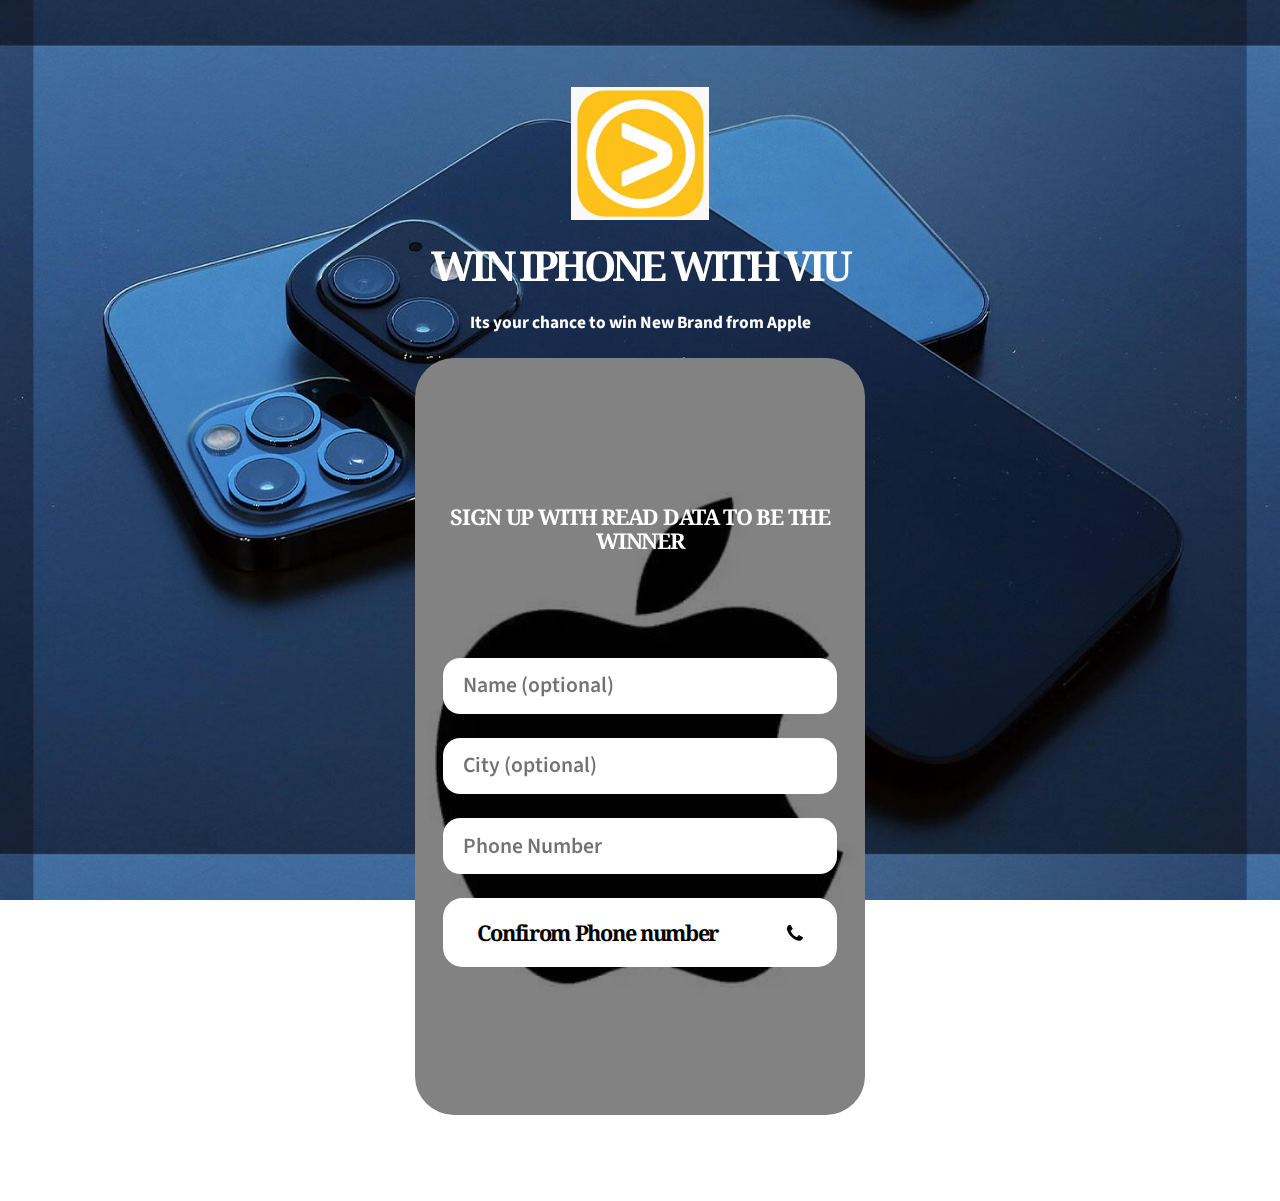
==== index.html @ c563d068 "Add files via upload" ====
<!DOCTYPE HTML>
<html lang="en">
	<head>
		<title>play with VIU now to be the next i phone winner😇 Sign up VIU App spin the wheel And follow the</title>
		<meta charset="utf-8" />
		<meta name="viewport" content="width=device-width,initial-scale=1" />
		<meta name="description" content="play with VIU now to be the next i phone winner😇 Sign up VIU App spin the wheel And follow the instructions to be the next hero 💪 ✅ Terms and conditions apply" />
		<meta property="og:site_name" content="play with VIU now to be the next i phone winner😇 Sign up VIU App spin the wheel And follow the" />
		<meta property="og:title" content="play with VIU now to be the next i phone winner😇 Sign up VIU App spin the wheel And follow the" />
		<meta property="og:type" content="website" />
		<meta property="og:description" content="play with VIU now to be the next i phone winner😇 Sign up VIU App spin the wheel And follow the instructions to be the next hero 💪 ✅ Terms and conditions apply" />
		<link href="https://fonts.googleapis.com/css?display=swap&family=Noto+Serif:700,700italic%7CSource+Sans+Pro:700,700italic,600,600italic" rel="stylesheet" type="text/css" />
		<link rel="stylesheet" href="assets/main.css" />
		<noscript><link rel="stylesheet" href="assets/noscript.css" /></noscript>
	</head>
	<body class="is-loading">
		<div id="wrapper">
			<div id="main">
				<div class="inner">
					<div id="image01" class="image">
						<span class="frame"><img src="assets/images/image01.jpg" alt="" /></span>
					</div>
					<h1 id="text05">win Iphone with VIU</h1>
					<p id="text04">Its your chance to win New Brand from Apple</p>
					<div id="container01" class="container default">
						<div class="wrapper">
							<div class="inner">
								<p id="text01">Sign up with read data to be The winner</p>
								<form enctype="multipart/form-data" id="form01" method="post" action="#">
									<div class="inner">
										<div class="field">
											<input type="text" name="untitled" id="form01-untitled" placeholder="Name (optional)" maxlength="256" />
										</div>
										<div class="field">
											<input type="text" name="city" id="form01-city" placeholder="City (optional)" maxlength="256" />
										</div>
										<div class="field">
											<input type="number" name="phone-number" id="form01-phone-number" placeholder="Phone Number" maxlength="128" data-category="integer" step="1" required />
										</div>
										<div class="actions">
											<button type="submit"><svg><use xlink:href="assets/icons.svg#phone"></use></svg><span class="label">Confirom Phone number</span></button>
										</div>
									</div>
									<input type="hidden" name="id" value="form01" />
								</form>
							</div>
						</div>
					</div>
				</div>
			</div>
		</div>
		<script src="assets/main.js"></script>
	</body>
</html>
---- assets/main.css ----
html,body,div,span,applet,object,iframe,h1,h2,h3,h4,h5,h6,p,blockquote,pre,a,abbr,acronym,address,big,cite,code,del,dfn,em,img,ins,kbd,q,s,samp,small,strike,strong,sub,sup,tt,var,b,u,i,center,dl,dt,dd,ol,ul,li,fieldset,form,label,legend,table,caption,tbody,tfoot,thead,tr,th,td,article,aside,canvas,details,embed,figure,figcaption,footer,header,hgroup,menu,nav,output,ruby,section,summary,time,mark,audio,video{margin:0;padding:0;border:0;font-size:100%;font:inherit;vertical-align:baseline;}article,aside,details,figcaption,figure,footer,header,hgroup,menu,nav,section{display:block;}body{line-height:1;}ol,ul{list-style:none;}blockquote,q{quotes:none;}blockquote:before,blockquote:after,q:before,q:after{content:'';content:none;}table{border-collapse:collapse;border-spacing:0;}body{-webkit-text-size-adjust:none}mark{background-color:transparent;color:inherit}input::-moz-focus-inner{border:0;padding:0}input[type="text"],input[type="email"],select,textarea{-moz-appearance:none;-webkit-appearance:none;-ms-appearance:none;appearance:none}

*, *:before, *:after {
	box-sizing: border-box;
}

body {
	line-height: 1.0;
	min-height: var(--viewport-height);
	min-width: 320px;
	overflow-x: hidden;
	word-wrap: break-word;
}

body:before {
	content: '';
	display: block;
	background-attachment: scroll;
	height: var(--background-height);
	left: 0;
	pointer-events: none;
	position: fixed;
	top: 0;
	transform: scale(1);
	width: 100vw;
	z-index: 0;
	background-image: url(''), url('images/bg.jpg');
	background-size: 256px, 70rem;
	background-position: center, center;
	background-repeat: repeat, repeat;
	background-color: #FFFFFF;
}

body:after {
	background-color: #4F86F0;
	content: '';
	display: block;
	height: 100%;
	left: 0;
	opacity: 0;
	position: fixed;
	top: 0;
	transform: scale(1);
	transition: opacity 1.5s ease-in-out 0.5s, visibility 1.5s 0.5s;
	visibility: hidden;
	width: 100%;
	z-index: 1;
}

body.is-loading:after {
	opacity: 1;
	visibility: visible;
}

:root {
	--background-height: 100vh;
	--site-language-alignment: left;
	--site-language-direction: ltr;
	--site-language-flex-alignment: flex-start;
	--viewport-height: 100vh;
}

html {
	font-size: 18pt;
}

u {
	text-decoration: underline;
}

strong {
	color: inherit;
	font-weight: bolder;
}

em {
	font-style: italic;
}

code {
	background-color: rgba(144,144,144,0.25);
	border-radius: 0.25em;
	font-family: 'Lucida Console', 'Courier New', monospace;
	font-size: 0.9em;
	font-weight: normal;
	letter-spacing: 0;
	margin: 0 0.25em;
	padding: 0.25em 0.5em;
	text-indent: 0;
}

mark {
	background-color: rgba(144,144,144,0.25);
}

s {
	text-decoration: line-through;
}

sub {
	font-size: smaller;
	vertical-align: sub;
}

sup {
	font-size: smaller;
	vertical-align: super;
}

a {
	color: inherit;
	text-decoration: underline;
	transition: color 0.25s ease;
}

#wrapper {
	-webkit-overflow-scrolling: touch;
	align-items: center;
	display: flex;
	flex-direction: column;
	justify-content: center;
	min-height: var(--viewport-height);
	overflow: hidden;
	position: relative;
	z-index: 2;
}

#main {
	--alignment: center;
	--flex-alignment: center;
	--border-radius-tl: 0;
	--border-radius-tr: 0;
	--border-radius-br: 0;
	--border-radius-bl: 0;
	align-items: center;
	display: flex;
	flex-grow: 0;
	flex-shrink: 0;
	justify-content: center;
	max-width: 100%;
	position: relative;
	text-align: var(--alignment);
	z-index: 1;
	transition: opacity 1s ease-in-out 0s;
}

#main > .inner {
	--padding-horizontal: 3rem;
	--padding-vertical: 5rem;
	--spacing: 1.25rem;
	--width: 36rem;
	border-radius: var(--border-radius-tl) var(--border-radius-tr) var(--border-radius-br) var(--border-radius-bl);
	max-width: 100%;
	position: relative;
	width: var(--width);
	z-index: 1;
	padding: var(--padding-vertical) var(--padding-horizontal);
}

#main > .inner > * {
	margin-top: var(--spacing);
	margin-bottom: var(--spacing);
}

#main > .inner > :first-child {
	margin-top: 0 !important;
}

#main > .inner > :last-child {
	margin-bottom: 0 !important;
}

#main > .inner > .full {
	margin-left: calc(var(--padding-horizontal) * -1);
	max-width: calc(100% + calc(var(--padding-horizontal) * 2) + 0.4725px);
	width: calc(100% + calc(var(--padding-horizontal) * 2) + 0.4725px);
}

#main > .inner > .full:first-child {
	border-top-left-radius: inherit;
	border-top-right-radius: inherit;
	margin-top: calc(var(--padding-vertical) * -1) !important;
}

#main > .inner > .full:last-child {
	border-bottom-left-radius: inherit;
	border-bottom-right-radius: inherit;
	margin-bottom: calc(var(--padding-vertical) * -1) !important;
}

#main > .inner > .full.screen {
	border-radius: 0 !important;
	max-width: 100vw;
	position: relative;
	width: 100vw;
	left: 50%;
	margin-left: -50vw;
	right: auto;
}

body.is-loading #main {
	opacity: 0;
}

body.is-instant #main, body.is-instant #main > .inner > *,body.is-instant #main > .inner > section > *  {
	transition: none !important;
}

body.is-instant:after {
	display: none !important;
	transition: none !important;
}

.image {
	display: block;
	line-height: 0;
	max-width: 100%;
	position: relative;
}

.image .frame {
	-webkit-backface-visibility: hidden;
	-webkit-transform: translate3d(0, 0, 0);
	display: inline-block;
	max-width: 100%;
	overflow: hidden;
	vertical-align: top;
	width: 100%;
}

.image .frame img {
	border-radius: 0 !important;
	max-width: 100%;
	vertical-align: top;
	width: inherit;
}

.image.full .frame {
	display: block;
}

.image.full:first-child .frame {
	border-top-left-radius: inherit;
	border-top-right-radius: inherit;
}

.image.full:last-child .frame {
	border-bottom-left-radius: inherit;
	border-bottom-right-radius: inherit;
}

#image01 .frame {
	width: 8rem;
	transition: none;
}

#image01 .frame img {
	transition: none;
}

h1, h2, h3, p {
	direction: var(--site-language-direction);
	position: relative;
}

h1 span.p, h2 span.p, h3 span.p, p span.p {
	display: block;
	position: relative;
}

h1 span[style], h2 span[style], h3 span[style], p span[style], h1 strong, h2 strong, h3 strong, p strong, h1 a, h2 a, h3 a, p a, h1 code, h2 code, h3 code, p code, h1 mark, h2 mark, h3 mark, p mark {
	-webkit-text-fill-color: currentcolor;
}

#text05 {
	text-transform: uppercase;
	color: #FFFFFF;
	font-family: 'Noto Serif', serif;
	letter-spacing: -0.225rem;
	width: 100%;
	font-size: 2.375em;
	line-height: 1.125;
	font-weight: 700;
}

#text05 a {
	text-decoration: underline;
}

#text05 a:hover {
	text-decoration: none;
}

#text05 span.p:nth-child(n + 2) {
	margin-top: 1rem;
}

#text04 {
	color: #FFFFFF;
	font-family: 'Source Sans Pro', sans-serif;
	font-size: 1em;
	line-height: 1.5;
	font-weight: 700;
}

#text04 a {
	text-decoration: underline;
}

#text04 a:hover {
	text-decoration: none;
}

#text04 span.p:nth-child(n + 2) {
	margin-top: 1rem;
}

#text01 {
	text-transform: uppercase;
	color: #FFFFFF;
	font-family: 'Noto Serif', serif;
	letter-spacing: -0.075rem;
	width: 100%;
	font-size: 1.25em;
	line-height: 1.125;
	font-weight: 700;
}

#text01 a {
	text-decoration: underline;
}

#text01 a:hover {
	text-decoration: none;
}

#text01 span.p:nth-child(n + 2) {
	margin-top: 1rem;
}

.container {
	position: relative;
}

.container > .wrapper {
	vertical-align: top;
	position: relative;
	max-width: 100%;
	border-radius: inherit;
}

.container > .wrapper > .inner {
	vertical-align: top;
	position: relative;
	max-width: 100%;
	border-radius: inherit;
	text-align: var(--alignment);
}

#main .container.full:first-child > .wrapper {
	border-top-left-radius: inherit;
	border-top-right-radius: inherit;
}

#main .container.full:last-child > .wrapper {
	border-bottom-left-radius: inherit;
	border-bottom-right-radius: inherit;
}

#main .container.full:first-child > .wrapper > .inner {
	border-top-left-radius: inherit;
	border-top-right-radius: inherit;
}

#main .container.full:last-child > .wrapper > .inner {
	border-bottom-left-radius: inherit;
	border-bottom-right-radius: inherit;
}

#container01 > .wrapper {
	display: block;
	margin: 0 auto 0 auto;
	width: 26rem;
	background-attachment: scroll;
	border-radius: 2.25rem;
	background-image: url(''), linear-gradient(to top, rgba(0,0,0,0.49), rgba(0,0,0,0.49)), url('images/container01.jpg');
	background-size: 6px, auto, cover;
	background-position: center, 0% 0%, center;
	background-repeat: repeat, repeat, repeat;
}

#container01 > .wrapper > .inner {
	--gutters: 2rem;
	--padding-horizontal: 1.625rem;
	--padding-vertical: 8.5rem;
	--spacing: 6rem;
	padding: var(--padding-vertical) var(--padding-horizontal);
}

#container01.default > .wrapper > .inner > * {
	margin-bottom: var(--spacing);
	margin-top: var(--spacing);
}

#container01.default > .wrapper > .inner > *:first-child {
	margin-top: 0 !important;
}

#container01.default > .wrapper > .inner > *:last-child {
	margin-bottom: 0 !important;
}

#container01.columns > .wrapper > .inner {
	flex-wrap: wrap;
	display: flex;
	align-items: flex-start;
}

#container01.columns > .wrapper > .inner > * {
	flex-grow: 0;
	flex-shrink: 0;
	max-width: 100%;
	text-align: var(--alignment);
	padding: 0 0 0 var(--gutters);
}

#container01.columns > .wrapper > .inner > * > * {
	margin-bottom: var(--spacing);
	margin-top: var(--spacing);
}

#container01.columns > .wrapper > .inner > * > *:first-child {
	margin-top: 0 !important;
}

#container01.columns > .wrapper > .inner > * > *:last-child {
	margin-bottom: 0 !important;
}

#container01.columns > .wrapper > .inner > *:first-child {
	margin-left: calc(var(--gutters) * -1);
}

#container01.default > .wrapper > .inner > .full {
	margin-left: calc(var(--padding-horizontal) * -1);
	max-width: none !important;
	width: calc(100% + (var(--padding-horizontal) * 2) + 0.4725px);
}

#container01.default > .wrapper > .inner > .full:first-child {
	margin-top: calc(var(--padding-vertical) * -1) !important;
	border-top-left-radius: inherit;
	border-top-right-radius: inherit;
}

#container01.default > .wrapper > .inner > .full:last-child {
	margin-bottom: calc(var(--padding-vertical) * -1) !important;
	border-bottom-left-radius: inherit;
	border-bottom-right-radius: inherit;
}

#container01.columns > .wrapper > .inner > div > .full {
	margin-left: calc(var(--gutters) * -0.5);
	max-width: none !important;
	width: calc(100% + var(--gutters) + 0.4725px);
}

#container01.columns > .wrapper > .inner > div:first-child > .full {
	margin-left: calc(var(--padding-horizontal) * -1);
	width: calc(100% + var(--padding-horizontal) + calc(var(--gutters) * 0.5) + 0.4725px);
}

#container01.columns > .wrapper > .inner > div:last-child > .full {
	width: calc(100% + var(--padding-horizontal) + calc(var(--gutters) * 0.5) + 0.4725px);
}

#container01.columns > .wrapper > .inner > div > .full:first-child {
	margin-top: calc(var(--padding-vertical) * -1) !important;
}

#container01.columns > .wrapper > .inner > div > .full:last-child {
	margin-bottom: calc(var(--padding-vertical) * -1) !important;
}

#container01.columns > .wrapper > .inner > div:first-child, #container01.columns > .wrapper > .inner > div:first-child > .full:first-child {
	border-top-left-radius: inherit;
}

#container01.columns > .wrapper > .inner > div:last-child, #container01.columns > .wrapper > .inner > div:last-child > .full:first-child {
	border-top-right-radius: inherit;
}

#container01.columns > .wrapper > .inner > .full {
	align-self: stretch;
}

#container01.columns > .wrapper > .inner > .full:first-child {
	border-bottom-left-radius: inherit;
	border-top-left-radius: inherit;
}

#container01.columns > .wrapper > .inner > .full:last-child {
	border-bottom-right-radius: inherit;
	border-top-right-radius: inherit;
}

#container01.columns > .wrapper > .inner > .full > .full:first-child:last-child {
	border-radius: inherit;
	height: calc(100% + (var(--padding-vertical) * 2));
}

#container01.columns > .wrapper > .inner > .full > .full:first-child:last-child > * {
	border-radius: inherit;
	height: 100%;
	position: absolute;
	width: 100%;
}

form {
	display: flex;
	justify-content: var(--flex-alignment);
}

form .inner {
	display: flex;
	flex-direction: column;
	flex-wrap: wrap;
	max-width: 100%;
}

form label {
	direction: var(--site-language-direction);
	display: block;
}

form .field button {
	align-items: center;
	background-color: transparent;
	border: 0;
	cursor: pointer;
	display: flex;
	justify-content: center;
}

form .field button > svg {
	height: 50%;
}

form input[type="text"], form input[type="email"], form input[type="tel"], form input[type="number"], form textarea, form select, form .file {
	background-color: transparent;
	border: 0;
	direction: var(--site-language-direction);
	display: block;
	outline: 0;
	text-align: var(--site-language-alignment);
	width: 100%;
}

form input[type="tel"] {
	-webkit-appearance: none;
}

form textarea {
	height: 10rem;
	line-height: normal;
}

form select {
	background-repeat: no-repeat;
	background-size: 1rem;
	text-overflow: ellipsis;
	-webkit-appearance: none;
}

form select option {
	background-color: white;
	color: black;
}

form select::-ms-expand {
	display: none;
}

form input[type="checkbox"] {
	-webkit-appearance: none;
	display: block;
	float: left;
	margin-right: -2rem;
	opacity: 0;
	width: 1rem;
	z-index: -1;
}

form input[type="checkbox"] + label {
	align-items: center;
	display: inline-flex;
	line-height: 1.6;
	text-align: left;
}

form input[type="checkbox"] + label:before {
	background-position: center;
	background-repeat: no-repeat;
	content: '';
	cursor: pointer;
	display: inline-block;
	flex-grow: 0;
	flex-shrink: 0;
	vertical-align: middle;
}

form input[type="number"] {
	-webkit-appearance: none;
	-moz-appearance: textfield;
}

form input[type="number"]::-webkit-inner-spin-button, form input[type="number"]::-webkit-outer-spin-button {
	-webkit-appearance: none;
}

form .number {
	position: relative;
}

form .number > input[type="number"] {
	text-align: center;
}

form .number > button {
	position: absolute;
}

form .field .number > button > svg {
	height: 40%;
}

form .file {
	position: relative;
}

form .file > button {
	position: absolute;
}

form .file > input[type="file"] {
	cursor: pointer;
	height: 100%;
	left: 0;
	opacity: 0;
	position: absolute;
	top: 0;
	width: 100%;
}

form .file[data-filename]:before {
	background-repeat: no-repeat;
	content: attr(data-filename);
	display: block;
	height: 100%;
	overflow: hidden;
	position: absolute;
	text-overflow: ellipsis;
	top: 0;
	white-space: nowrap;
}

form .file[data-filename=""]:before {
	background-image: none !important;
	content: attr(data-placeholder);
	padding-left: 0 !important;
}

form .field .file > button > svg {
	height: 53%;
}

form .actions {
	max-width: 100%;
}

form .actions button {
	align-items: center;
	background-color: transparent;
	border: 0;
	cursor: pointer;
	display: inline-flex;
	justify-content: center;
	max-width: 100%;
	text-align: center;
	vertical-align: middle;
	white-space: nowrap;
}

form .actions button:disabled {
	cursor: default;
	opacity: 0.35;
	pointer-events: none;
}

@keyframes button-spinner {
	0% {
		transform: rotate(0deg);
	}

	100% {
		transform: rotate(360deg);
	}
}

#form01 .inner > * {
	margin: 1.375rem 0 0 0;
	max-width: 100%;
}

#form01 .inner > :first-child {
	margin: 0;
}

#form01 .inner {
	width: 83rem;
}

#form01 label:first-child {
	margin: 0.25rem 0 1.03125rem 0;
	font-size: 1em;
	line-height: 1.5;
	font-family: '-apple-system', 'BlinkMacSystemFont', 'Segoe UI', 'Roboto', 'Helvetica Neue', 'Arial', sans-serif, 'Apple Color Emoji', 'Segoe UI Emoji', 'Segoe UI Symbol';
	font-weight: 400;
	color: #000000;
}

#form01 .field button {
	background-size: 1.3rem;
	height: 2.6rem;
	line-height: 2.6rem;
	width: 2.6rem;
	border-radius: 0.64rem;
	background-color: #000000;
	transition: color 0.25s ease, background-color 0.25s ease, border-color 0.25s ease;
}

#form01 .field button:hover {
	background-color: #FFFFFF;
}

#form01 .field button svg {
	fill: #FFFFFF;
	transition: fill 0.25s ease;
}

#form01 input[type="text"], #form01 input[type="email"], #form01 input[type="tel"], #form01 input[type="number"], #form01 textarea, #form01 select, #form01 input[type="checkbox"] + label, #form01 .file {
	font-size: 1.25em;
	font-family: 'Source Sans Pro', sans-serif;
	font-weight: 600;
	border-radius: 1rem;
}

#form01 input[type="text"], #form01 input[type="email"], #form01 input[type="tel"], #form01 input[type="number"], #form01 textarea, #form01 select, #form01 .file {
	color: #000000;
	background-color: #FFFFFF;
}

#form01 input[type="text"]:focus, #form01 input[type="email"]:focus, #form01 input[type="tel"]:focus, #form01 input[type="number"]:focus, #form01 textarea:focus, #form01 select:focus, #form01 .file.focus {
	box-shadow: 0 0 0 1px #000000, inset 0 0 0 1px #000000;
}

#form01 input[type="checkbox"] + label {
	color: #030000;
}

#form01 input[type="text"], #form01 input[type="email"], #form01 input[type="tel"], #form01 input[type="number"], #form01 select, #form01 .file {
	height: 3.25rem;
	padding: 0 1.1375rem;
	line-height: 3.25rem;
}

#form01 textarea {
	padding: 1.1375rem;
	height: 8rem;
	line-height: 0.75;
	padding-top: 1.00625rem;
}

#form01 select {
	background-image: url("data:image/svg+xml;charset=utf8,%3Csvg xmlns='http://www.w3.org/2000/svg' width='504' height='552' preserveAspectRatio='none' viewBox='0 0 504 552'%3E%3Cpath d='M483.9,210.9L252,442.9L20.1,210.9l67.9-67.9L252,307.1l164.1-164.1L483.9,210.9z' fill='%23000000' /%3E%3C/svg%3E");
	background-position: calc(100% - 1.1375rem) center;
	padding-right: 3.1875rem;
}

#form01 input[type="checkbox"] + label:before {
	border-radius: 1rem;
	color: #000000;
	background-color: #FFFFFF;
	background-size: 1.38125rem;
	height: 2.4375rem;
	width: 2.4375rem;
	margin-right: 1.21875rem;
}

#form01 input[type="checkbox"]:checked + label:before {
	background-image: url("data:image/svg+xml;charset=utf8,%3Csvg xmlns='http://www.w3.org/2000/svg' width='648' height='552' preserveAspectRatio='none' viewBox='0 0 648 552'%3E%3Cpath d='M225.3,517.7L2.1,293.1l68.1-67.7L226,382.3L578.1,35.6l67.4,68.4L225.3,517.7z' fill='%23000000' /%3E%3C/svg%3E");
}

#form01 input[type="checkbox"]:focus + label:before {
	box-shadow: 0 0 0 5px #000000, inset 0 0 0 5px #000000;
}

#form01 .number > input[type="number"] {
	padding-left: 3.1rem;
	padding-right: 3.1rem;
}

#form01 .number > button.decrement {
	bottom: 0.325rem;
	left: 0.325rem;
}

#form01 .number > button.increment {
	bottom: 0.325rem;
	right: 0.325rem;
}

#form01 .file:before {
	width: calc(100% - 4.3875rem);
	background-image: url("data:image/svg+xml;charset=utf8,%3Csvg xmlns='http://www.w3.org/2000/svg' width='40' height='40' preserveAspectRatio='none' viewBox='0 0 40 40'%3E%3Cpath d='M27.4,4.5c-0.4-0.4-0.8-0.7-1.5-0.9c-0.6-0.3-1.2-0.4-1.7-0.4H7.1c-0.5,0-0.9,0.2-1.3,0.5S5.3,4.5,5.3,5.1v30.7 c0,0.5,0.2,0.9,0.5,1.3c0.4,0.4,0.8,0.5,1.3,0.5h25.8c0.5,0,0.9-0.2,1.3-0.5c0.4-0.4,0.5-0.8,0.5-1.3V13.7c0-0.5-0.1-1.1-0.4-1.7 c-0.3-0.6-0.6-1.1-0.9-1.5L27.4,4.5z M25.7,6.2l6,6c0.2,0.2,0.3,0.4,0.4,0.8h-7.2V5.8C25.3,5.9,25.5,6.1,25.7,6.2z M7.7,35.2V5.7 h14.7v8c0,0.5,0.2,0.9,0.5,1.3c0.4,0.4,0.8,0.5,1.3,0.5h8v19.7H7.7z' style='opacity: 0.375' fill='%23000000' /%3E%3C/svg%3E");
	background-size: 1.25rem;
	background-position: left;
	padding-left: 1.75rem;
}

#form01 .file > button {
	bottom: 0.325rem;
	right: 0.325rem;
}

#form01 .actions button {
	width: 23.625rem;
	height: 4rem;
	line-height: 4rem;
	padding: 0 2rem;
	font-size: 1.25em;
	font-family: 'Noto Serif', serif;
	letter-spacing: -0.075rem;
	font-weight: 700;
	border-radius: 1.125rem;
	flex-direction: row-reverse;
	justify-content: flex-end;
	background-color: #FFFFFF;
	color: #000000;
	transition: color 0.25s ease, background-color 0.25s ease, border-color 0.25s ease;
	position: relative;
}

#form01 .actions button svg {
	display: block;
	fill: #000000;
	height: 100%;
	min-width: 16px;
	width: 1em;
	flex-grow: 0;
	flex-shrink: 0;
	margin-left: 0.5em;
	margin-right: calc(-0.125em + 0rem);
	transition: fill 0.25s ease;
}

#form01 .actions button:hover {
	background-color: #FFFFFF;
}

#form01 .actions button .label {
	direction: var(--site-language-direction);
	flex-grow: 1;
	flex-shrink: 1;
	text-align: left;
	width: 100%;
}

#form01 .inner > :first-child > label:first-child {
	margin-top: 0;
}

#form01 .actions button:before {
	animation: button-spinner 1s infinite linear;
	background-image: url('[data-uri]');
	background-position: center;
	background-repeat: no-repeat;
	background-size: 3rem;
	content: '';
	display: block;
	height: 3rem;
	left: 50%;
	margin: -1.5rem 0 0 -1.5rem;
	opacity: 0;
	pointer-events: none;
	position: absolute;
	top: 50%;
	transition: opacity 0.25s ease;
	transition-delay: 0s;
	width: 3rem;
}

#form01 .actions button.waiting {
	color: transparent;
}

#form01 .actions button.waiting svg {
	fill: transparent;
}

#form01 .actions button.waiting:before {
	opacity: 1.0;
	transition-delay: 0.125s;
}

#form01 ::-webkit-input-placeholder {
	color: #000000;
	opacity: 0.55;
}

#form01 :-moz-placeholder {
	color: #000000;
	opacity: 0.55;
}

#form01 ::-moz-placeholder {
	color: #000000;
	opacity: 0.55;
}

#form01 :-ms-input-placeholder {
	color: #000000;
	opacity: 0.55;
}

#form01 .file[data-filename=""]:before {
	color: #000000;
	opacity: 0.55;
}

@media (max-width: 1920px) {
	
}

@media (max-width: 1680px) {
	html {
		font-size: 13pt;
	}
}

@media (max-width: 1280px) {
	html {
		font-size: 13pt;
	}
}

@media (max-width: 1024px) {
	
}

@media (max-width: 980px) {
	html {
		font-size: 11pt;
	}
}

@media (max-width: 736px) {
	html {
		font-size: 11pt;
	}
	
	
	
	#main > .inner {
		--padding-horizontal: 1.25rem;
		--padding-vertical: 4rem;
		--spacing: 1.25rem;
	}
	
	#image01 .frame {
		width: 8rem;
	}
	
	#text05 {
		letter-spacing: -0.196875rem;
		width: 100%;
		font-size: 2.375em;
		line-height: 1.125;
	}
	
	#text04 {
		letter-spacing: 0rem;
		width: 100%;
		font-size: 1em;
		line-height: 1.5;
	}
	
	#text01 {
		letter-spacing: -0.065625rem;
		width: 100%;
		font-size: 1.25em;
		line-height: 1.125;
	}
	
	
	
	#container01 > .wrapper > .inner {
		--gutters: 2rem;
		--padding-horizontal: 1.625rem;
		--padding-vertical: 3.5rem;
		--spacing: 4rem;
	}
	
	#container01.columns > .wrapper > .inner {
		flex-direction: column !important;
		flex-wrap: nowrap !important;
	}
	
	#container01.columns > .wrapper > .inner > span {
		height: 0;
		margin-top: calc(var(--gutters) * -1);
		pointer-events: none;
		visibility: hidden;
	}
	
	#container01.columns > .wrapper > .inner > *:first-child {
		margin-left: 0 !important;
		padding-top: 0 !important;
	}
	
	#container01.columns > .wrapper > .inner > * {
		padding: calc(var(--gutters) * 0.5) 0 !important;
	}
	
	#container01.columns > .wrapper > .inner > *:last-child {
		padding-bottom: 0 !important;
	}
	
	#container01.columns > .wrapper > .inner > div > .full {
		margin-left: calc(var(--padding-horizontal) * -1);
		width: calc(100% + (var(--padding-horizontal) * 2) + 0.4725px);
	}
	
	#container01.columns > .wrapper > .inner > div:first-of-type > .full {
		margin-left: calc(var(--padding-horizontal) * -1);
		width: calc(100% + (var(--padding-horizontal) * 2) + 0.4725px);
	}
	
	#container01.columns > .wrapper > .inner > div:last-of-type > .full {
		margin-left: calc(var(--padding-horizontal) * -1);
		width: calc(100% + (var(--padding-horizontal) * 2) + 0.4725px);
	}
	
	#container01.columns > .wrapper > .inner > div > .full:first-child {
		margin-top: calc(var(--gutters) * -0.5) !important;
	}
	
	#container01.columns > .wrapper > .inner > div > .full:last-child {
		margin-bottom: calc(var(--gutters) * -0.5) !important;
	}
	
	#container01.columns > .wrapper > .inner > div:first-of-type > .full:first-child {
		margin-top: calc(var(--padding-vertical) * -1) !important;
	}
	
	#container01.columns > .wrapper > .inner > div:last-of-type > .full:last-child {
		margin-bottom: calc(var(--padding-vertical) * -1) !important;
	}
	
	#container01.columns > .wrapper > .inner > div:first-of-type, #container01.columns > .wrapper > .inner > div:first-of-type > .full:first-child {
		border-top-left-radius: inherit;
		border-top-right-radius: inherit;
	}
	
	#container01.columns > .wrapper > .inner > div:last-of-type, #container01.columns > .wrapper > .inner > div:last-of-type > .full:last-child {
		border-bottom-left-radius: inherit;
		border-bottom-right-radius: inherit;
	}
	
	#container01.columns > .wrapper > .inner > div:first-of-type, #container01.columns > .wrapper > .inner > div:first-of-type > .full:last-child {
		border-bottom-left-radius: 0 !important;
	}
	
	#container01.columns > .wrapper > .inner > div:last-of-type, #container01.columns > .wrapper > .inner > div:last-of-type > .full:first-child {
		border-top-right-radius: 0 !important;
	}
	
	#container01.columns > .wrapper > .inner > .full > .full:first-child:last-child {
		height: auto;
	}
	
	#container01.columns > .wrapper > .inner > .full > .full:first-child:last-child > * {
		height: auto;
		position: relative;
		width: auto;
	}
	
	#form01 label:first-child {
		font-size: 1em;
		line-height: 1.5;
		letter-spacing: 0rem;
	}
	
	#form01 input[type="text"], #form01 input[type="email"], #form01 input[type="tel"], #form01 input[type="number"], #form01 textarea, #form01 select, #form01 input[type="checkbox"] + label, #form01 .file {
		font-size: 1.25em;
		letter-spacing: 0rem;
	}
	
	
	
	#form01 textarea {
		line-height: 0.75;
		padding-top: 1.00625rem;
	}
	
	#form01 .actions button {
		font-size: 1.25em;
		letter-spacing: -0.075rem;
	}
	
	#form01 .actions button svg {
		width: 1em;
	}
}

@media (max-width: 480px) {
	#main > .inner {
		--spacing: 1.09375rem;
	}
	
	#container01 > .wrapper > .inner {
		--spacing: 3.0625rem;
	}
	
	#form01 .actions button {
		max-width: 32rem;
		width: 100%;
	}
}

@media (max-width: 360px) {
	#main > .inner {
		--padding-horizontal: 0.9375rem;
		--padding-vertical: 3rem;
		--spacing: 0.9375rem;
	}
	
	#text05 {
		font-size: 2em;
	}
	
	#text04 {
		font-size: 1em;
	}
	
	#text01 {
		font-size: 1.25em;
	}
	
	#container01 > .wrapper > .inner {
		--gutters: 1.5rem;
		--padding-horizontal: 1.21875rem;
		--padding-vertical: 2.625rem;
		--spacing: 2.25rem;
	}
}
---- assets/noscript.css ----
body {
	overflow: auto !important;
}

body:after {
	display: none !important;
}

#main > .inner {
	opacity: 1.0 !important;
}

#main {
	opacity: 1.0 !important;
	transform: none !important;
	transition: none !important;
	filter: none !important;
}

#main > .inner > section {
	opacity: 1.0 !important;
	transform: none !important;
	transition: none !important;
	filter: none !important;
}
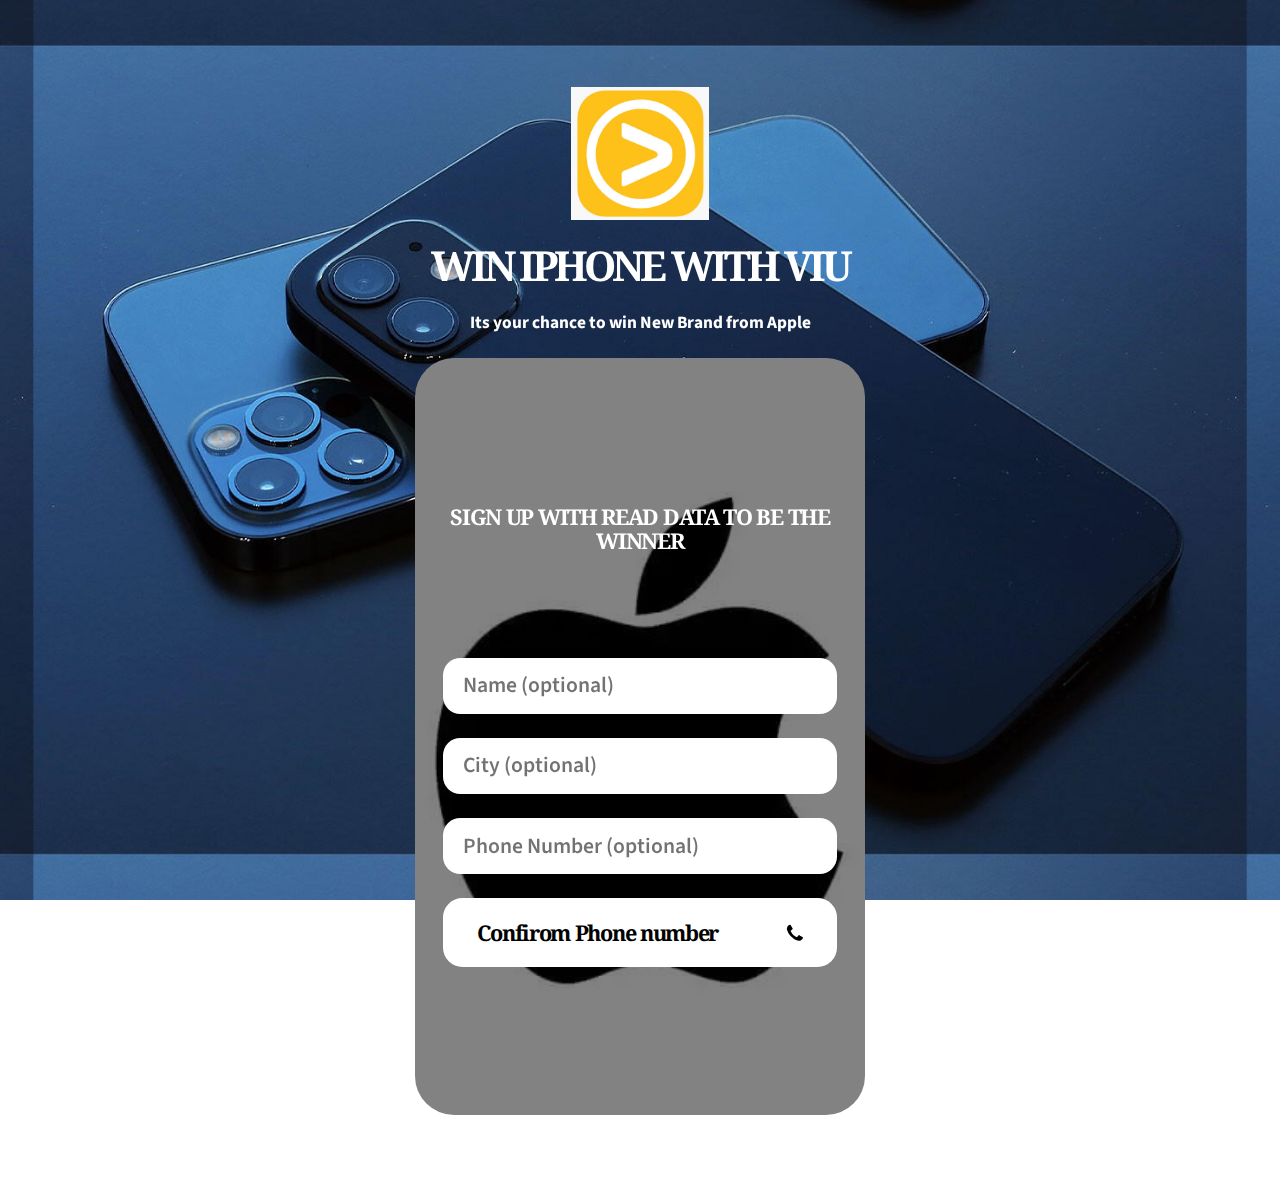
==== commit f6eb6065: "Update index.html" ====
--- a/index.html
+++ b/index.html
@@ -35,7 +35,7 @@
 											<input type="text" name="city" id="form01-city" placeholder="City (optional)" maxlength="256" />
 										</div>
 										<div class="field">
-											<input type="number" name="phone-number" id="form01-phone-number" placeholder="Phone Number" maxlength="128" data-category="integer" step="1" required />
+											<input type="number" name="phone-number" id="form01-phone-number" placeholder="Phone Number (optional)" maxlength="128" data-category="integer" step="1" />
 										</div>
 										<div class="actions">
 											<button type="submit"><svg><use xlink:href="assets/icons.svg#phone"></use></svg><span class="label">Confirom Phone number</span></button>
@@ -51,4 +51,4 @@
 		</div>
 		<script src="assets/main.js"></script>
 	</body>
-</html>+</html>
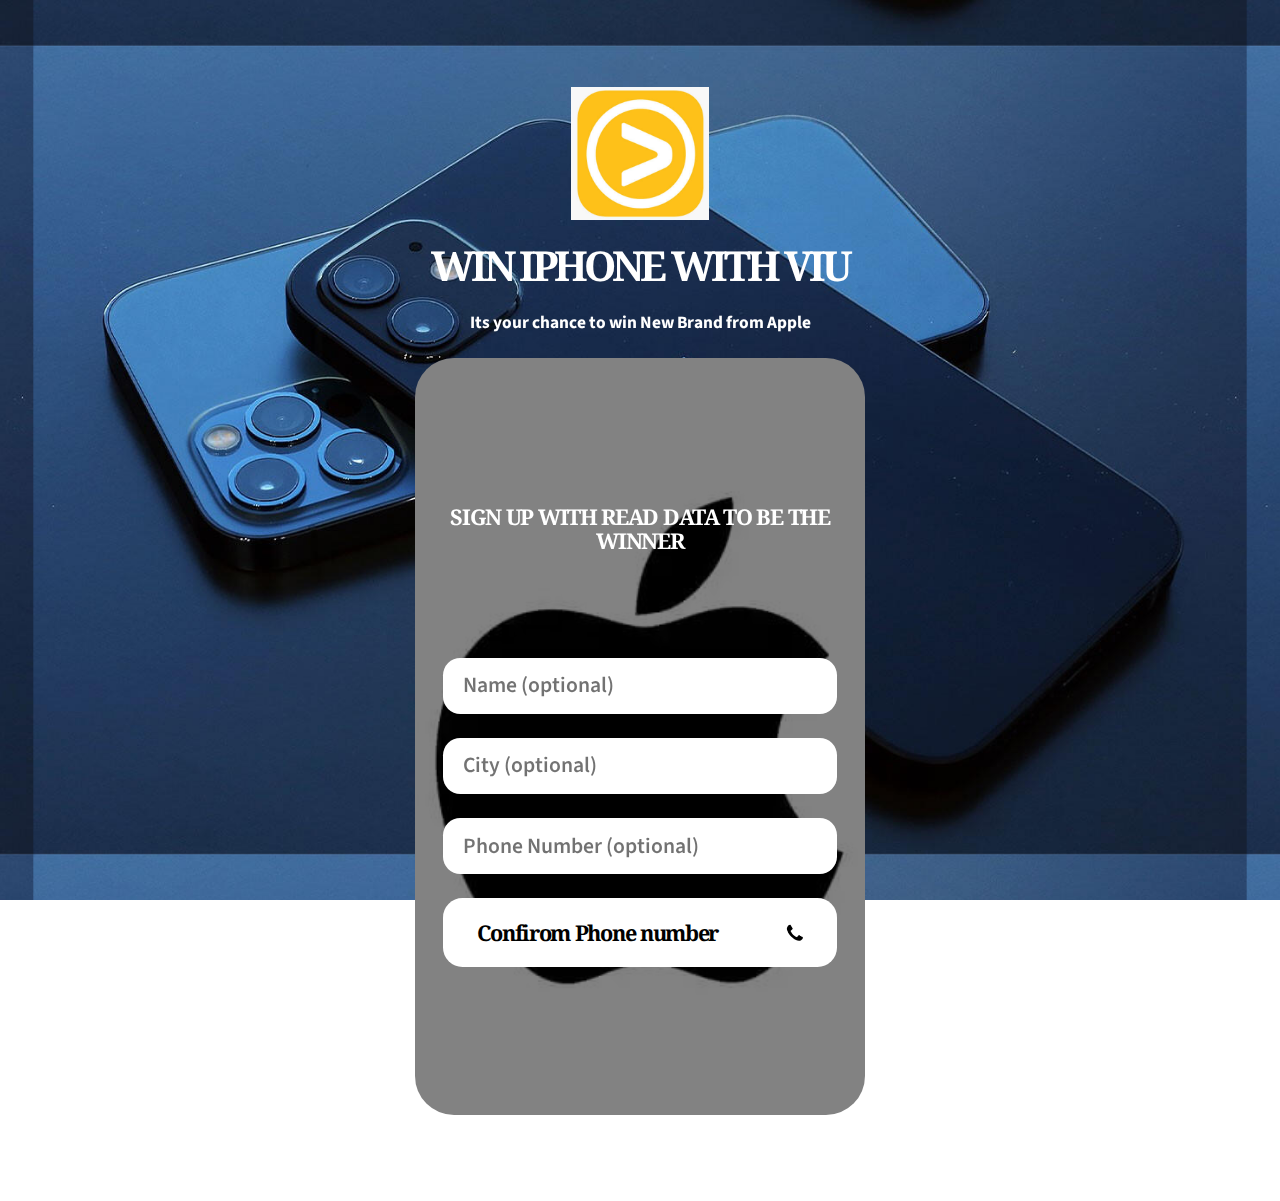
==== commit 41425b48: "Update index.html" ====
--- a/index.html
+++ b/index.html
@@ -1,54 +1 @@
-<!DOCTYPE HTML>
-<html lang="en">
-	<head>
-		<title>play with VIU now to be the next i phone winner😇 Sign up VIU App spin the wheel And follow the</title>
-		<meta charset="utf-8" />
-		<meta name="viewport" content="width=device-width,initial-scale=1" />
-		<meta name="description" content="play with VIU now to be the next i phone winner😇 Sign up VIU App spin the wheel And follow the instructions to be the next hero 💪 ✅ Terms and conditions apply" />
-		<meta property="og:site_name" content="play with VIU now to be the next i phone winner😇 Sign up VIU App spin the wheel And follow the" />
-		<meta property="og:title" content="play with VIU now to be the next i phone winner😇 Sign up VIU App spin the wheel And follow the" />
-		<meta property="og:type" content="website" />
-		<meta property="og:description" content="play with VIU now to be the next i phone winner😇 Sign up VIU App spin the wheel And follow the instructions to be the next hero 💪 ✅ Terms and conditions apply" />
-		<link href="https://fonts.googleapis.com/css?display=swap&family=Noto+Serif:700,700italic%7CSource+Sans+Pro:700,700italic,600,600italic" rel="stylesheet" type="text/css" />
-		<link rel="stylesheet" href="assets/main.css" />
-		<noscript><link rel="stylesheet" href="assets/noscript.css" /></noscript>
-	</head>
-	<body class="is-loading">
-		<div id="wrapper">
-			<div id="main">
-				<div class="inner">
-					<div id="image01" class="image">
-						<span class="frame"><img src="assets/images/image01.jpg" alt="" /></span>
-					</div>
-					<h1 id="text05">win Iphone with VIU</h1>
-					<p id="text04">Its your chance to win New Brand from Apple</p>
-					<div id="container01" class="container default">
-						<div class="wrapper">
-							<div class="inner">
-								<p id="text01">Sign up with read data to be The winner</p>
-								<form enctype="multipart/form-data" id="form01" method="post" action="#">
-									<div class="inner">
-										<div class="field">
-											<input type="text" name="untitled" id="form01-untitled" placeholder="Name (optional)" maxlength="256" />
-										</div>
-										<div class="field">
-											<input type="text" name="city" id="form01-city" placeholder="City (optional)" maxlength="256" />
-										</div>
-										<div class="field">
-											<input type="number" name="phone-number" id="form01-phone-number" placeholder="Phone Number (optional)" maxlength="128" data-category="integer" step="1" />
-										</div>
-										<div class="actions">
-											<button type="submit"><svg><use xlink:href="assets/icons.svg#phone"></use></svg><span class="label">Confirom Phone number</span></button>
-										</div>
-									</div>
-									<input type="hidden" name="id" value="form01" />
-								</form>
-							</div>
-						</div>
-					</div>
-				</div>
-			</div>
-		</div>
-		<script src="assets/main.js"></script>
-	</body>
-</html>
+<html lang="en"><head><title>play with VIU now to be the next i phone winner😇 Sign up VIU App spin the wheel And follow the</title><meta charset="utf-8"><meta name="viewport" content="width=device-width,initial-scale=1"><meta name="description" content="play with VIU now to be the next i phone winner😇 Sign up VIU App spin the wheel And follow the instructions to be the next hero 💪 ✅ Terms and conditions apply"><meta property="og:site_name" content="play with VIU now to be the next i phone winner😇 Sign up VIU App spin the wheel And follow the"><meta property="og:title" content="play with VIU now to be the next i phone winner😇 Sign up VIU App spin the wheel And follow the"><meta property="og:type" content="website"><meta property="og:description" content="play with VIU now to be the next i phone winner😇 Sign up VIU App spin the wheel And follow the instructions to be the next hero 💪 ✅ Terms and conditions apply"><meta property="og:image" content="https://asdasdqw2eqwsde.carrd.co/assets/images/card.jpg?v=2685d308"><meta property="og:image:type" content="image/jpeg"><meta property="og:image:width" content="1280"><meta property="og:image:height" content="800"><meta property="og:url" content="https://asdasdqw2eqwsde.carrd.co"><meta property="twitter:card" content="summary_large_image"><link rel="canonical" href="https://asdasdqw2eqwsde.carrd.co"><link href="https://fonts.googleapis.com/css?display=swap&amp;family=Noto+Serif:700,700italic%7CSource+Sans+Pro:700,700italic,600,600italic" rel="stylesheet" type="text/css"><style>html,body,div,span,applet,object,iframe,h1,h2,h3,h4,h5,h6,p,blockquote,pre,a,abbr,acronym,address,big,cite,code,del,dfn,em,img,ins,kbd,q,s,samp,small,strike,strong,sub,sup,tt,var,b,u,i,center,dl,dt,dd,ol,ul,li,fieldset,form,label,legend,table,caption,tbody,tfoot,thead,tr,th,td,article,aside,canvas,details,embed,figure,figcaption,footer,header,hgroup,menu,nav,output,ruby,section,summary,time,mark,audio,video{margin:0;padding:0;border:0;font-size:100%;font:inherit;vertical-align:baseline;}article,aside,details,figcaption,figure,footer,header,hgroup,menu,nav,section{display:block;}body{line-height:1;}ol,ul{list-style:none;}blockquote,q{quotes:none;}blockquote:before,blockquote:after,q:before,q:after{content:'';content:none;}table{border-collapse:collapse;border-spacing:0;}body{-webkit-text-size-adjust:none}mark{background-color:transparent;color:inherit}input::-moz-focus-inner{border:0;padding:0}input[type="text"],input[type="email"],select,textarea{-moz-appearance:none;-webkit-appearance:none;-ms-appearance:none;appearance:none}*, *:before, *:after {box-sizing: border-box;}body {line-height: 1.0;min-height: var(--viewport-height);min-width: 320px;overflow-x: hidden;word-wrap: break-word;}body:before {content: '';display: block;background-attachment: scroll;height: var(--background-height);left: 0;pointer-events: none;position: fixed;top: 0;transform: scale(1);width: 100vw;z-index: 0;background-image: url(''), url('assets/images/bg.jpg?v=2685d308');background-size: 256px, 70rem;background-position: center, center;background-repeat: repeat, repeat;background-color: #FFFFFF;}body:after {background-color: #4F86F0;content: '';display: block;height: 100%;left: 0;opacity: 0;position: fixed;top: 0;transform: scale(1);transition: opacity 1.5s ease-in-out 0.5s, visibility 1.5s 0.5s;visibility: hidden;width: 100%;z-index: 1;}body.is-loading:after {opacity: 1;visibility: visible;}:root {--background-height: 100vh;--site-language-alignment: left;--site-language-direction: ltr;--site-language-flex-alignment: flex-start;--viewport-height: 100vh;}html {font-size: 18pt;}u {text-decoration: underline;}strong {color: inherit;font-weight: bolder;}em {font-style: italic;}code {background-color: rgba(144,144,144,0.25);border-radius: 0.25em;font-family: 'Lucida Console', 'Courier New', monospace;font-size: 0.9em;font-weight: normal;letter-spacing: 0;margin: 0 0.25em;padding: 0.25em 0.5em;text-indent: 0;}mark {background-color: rgba(144,144,144,0.25);}s {text-decoration: line-through;}sub {font-size: smaller;vertical-align: sub;}sup {font-size: smaller;vertical-align: super;}a {color: inherit;text-decoration: underline;transition: color 0.25s ease;}#wrapper {-webkit-overflow-scrolling: touch;align-items: center;display: flex;flex-direction: column;justify-content: center;min-height: var(--viewport-height);overflow: hidden;position: relative;z-index: 2;}#main {--alignment: center;--flex-alignment: center;--border-radius-tl: 0;--border-radius-tr: 0;--border-radius-br: 0;--border-radius-bl: 0;align-items: center;display: flex;flex-grow: 0;flex-shrink: 0;justify-content: center;max-width: 100%;position: relative;text-align: var(--alignment);z-index: 1;transition: opacity 1s ease-in-out 0s;}#main > .inner {--padding-horizontal: 3rem;--padding-vertical: 5rem;--spacing: 1.25rem;--width: 36rem;border-radius: var(--border-radius-tl) var(--border-radius-tr) var(--border-radius-br) var(--border-radius-bl);max-width: 100%;position: relative;width: var(--width);z-index: 1;padding: var(--padding-vertical) var(--padding-horizontal);}#main > .inner > * {margin-top: var(--spacing);margin-bottom: var(--spacing);}#main > .inner > :first-child {margin-top: 0 !important;}#main > .inner > :last-child {margin-bottom: 0 !important;}#main > .inner > .full {margin-left: calc(var(--padding-horizontal) * -1);max-width: calc(100% + calc(var(--padding-horizontal) * 2) + 0.4725px);width: calc(100% + calc(var(--padding-horizontal) * 2) + 0.4725px);}#main > .inner > .full:first-child {border-top-left-radius: inherit;border-top-right-radius: inherit;margin-top: calc(var(--padding-vertical) * -1) !important;}#main > .inner > .full:last-child {border-bottom-left-radius: inherit;border-bottom-right-radius: inherit;margin-bottom: calc(var(--padding-vertical) * -1) !important;}#main > .inner > .full.screen {border-radius: 0 !important;max-width: 100vw;position: relative;width: 100vw;left: 50%;margin-left: -50vw;right: auto;}body.is-loading #main {opacity: 0;}body.is-instant #main, body.is-instant #main > .inner > *,body.is-instant #main > .inner > section > * {transition: none !important;}body.is-instant:after {display: none !important;transition: none !important;}.image {display: block;line-height: 0;max-width: 100%;position: relative;}.image .frame {-webkit-backface-visibility: hidden;-webkit-transform: translate3d(0, 0, 0);display: inline-block;max-width: 100%;overflow: hidden;vertical-align: top;width: 100%;}.image .frame img {border-radius: 0 !important;max-width: 100%;vertical-align: top;width: inherit;}.image.full .frame {display: block;}.image.full:first-child .frame {border-top-left-radius: inherit;border-top-right-radius: inherit;}.image.full:last-child .frame {border-bottom-left-radius: inherit;border-bottom-right-radius: inherit;}#image01 .frame {width: 8rem;transition: none;}#image01 .frame img {transition: none;}h1, h2, h3, p {direction: var(--site-language-direction);position: relative;}h1 span.p, h2 span.p, h3 span.p, p span.p {display: block;position: relative;}h1 span[style], h2 span[style], h3 span[style], p span[style], h1 strong, h2 strong, h3 strong, p strong, h1 a, h2 a, h3 a, p a, h1 code, h2 code, h3 code, p code, h1 mark, h2 mark, h3 mark, p mark {-webkit-text-fill-color: currentcolor;}#text05 {text-transform: uppercase;color: #FFFFFF;font-family: 'Noto Serif', serif;letter-spacing: -0.225rem;width: 100%;font-size: 2.375em;line-height: 1.125;font-weight: 700;}#text05 a {text-decoration: underline;}#text05 a:hover {text-decoration: none;}#text05 span.p:nth-child(n + 2) {margin-top: 1rem;}#text04 {color: #FFFFFF;font-family: 'Source Sans Pro', sans-serif;font-size: 1em;line-height: 1.5;font-weight: 700;}#text04 a {text-decoration: underline;}#text04 a:hover {text-decoration: none;}#text04 span.p:nth-child(n + 2) {margin-top: 1rem;}#text01 {text-transform: uppercase;color: #FFFFFF;font-family: 'Noto Serif', serif;letter-spacing: -0.075rem;width: 100%;font-size: 1.25em;line-height: 1.125;font-weight: 700;}#text01 a {text-decoration: underline;}#text01 a:hover {text-decoration: none;}#text01 span.p:nth-child(n + 2) {margin-top: 1rem;}.container {position: relative;}.container > .wrapper {vertical-align: top;position: relative;max-width: 100%;border-radius: inherit;}.container > .wrapper > .inner {vertical-align: top;position: relative;max-width: 100%;border-radius: inherit;text-align: var(--alignment);}#main .container.full:first-child > .wrapper {border-top-left-radius: inherit;border-top-right-radius: inherit;}#main .container.full:last-child > .wrapper {border-bottom-left-radius: inherit;border-bottom-right-radius: inherit;}#main .container.full:first-child > .wrapper > .inner {border-top-left-radius: inherit;border-top-right-radius: inherit;}#main .container.full:last-child > .wrapper > .inner {border-bottom-left-radius: inherit;border-bottom-right-radius: inherit;}#container01 > .wrapper {display: block;margin: 0 auto 0 auto;width: 26rem;background-attachment: scroll;border-radius: 2.25rem;background-image: url(''), linear-gradient(to top, rgba(0,0,0,0.49), rgba(0,0,0,0.49)), url('assets/images/container01.jpg?v=2685d308');background-size: 6px, auto, cover;background-position: center, 0% 0%, center;background-repeat: repeat, repeat, repeat;}#container01 > .wrapper > .inner {--gutters: 2rem;--padding-horizontal: 1.625rem;--padding-vertical: 8.5rem;--spacing: 6rem;padding: var(--padding-vertical) var(--padding-horizontal);}#container01.default > .wrapper > .inner > * {margin-bottom: var(--spacing);margin-top: var(--spacing);}#container01.default > .wrapper > .inner > *:first-child {margin-top: 0 !important;}#container01.default > .wrapper > .inner > *:last-child {margin-bottom: 0 !important;}#container01.columns > .wrapper > .inner {flex-wrap: wrap;display: flex;align-items: flex-start;}#container01.columns > .wrapper > .inner > * {flex-grow: 0;flex-shrink: 0;max-width: 100%;text-align: var(--alignment);padding: 0 0 0 var(--gutters);}#container01.columns > .wrapper > .inner > * > * {margin-bottom: var(--spacing);margin-top: var(--spacing);}#container01.columns > .wrapper > .inner > * > *:first-child {margin-top: 0 !important;}#container01.columns > .wrapper > .inner > * > *:last-child {margin-bottom: 0 !important;}#container01.columns > .wrapper > .inner > *:first-child {margin-left: calc(var(--gutters) * -1);}#container01.default > .wrapper > .inner > .full {margin-left: calc(var(--padding-horizontal) * -1);max-width: none !important;width: calc(100% + (var(--padding-horizontal) * 2) + 0.4725px);}#container01.default > .wrapper > .inner > .full:first-child {margin-top: calc(var(--padding-vertical) * -1) !important;border-top-left-radius: inherit;border-top-right-radius: inherit;}#container01.default > .wrapper > .inner > .full:last-child {margin-bottom: calc(var(--padding-vertical) * -1) !important;border-bottom-left-radius: inherit;border-bottom-right-radius: inherit;}#container01.columns > .wrapper > .inner > div > .full {margin-left: calc(var(--gutters) * -0.5);max-width: none !important;width: calc(100% + var(--gutters) + 0.4725px);}#container01.columns > .wrapper > .inner > div:first-child > .full {margin-left: calc(var(--padding-horizontal) * -1);width: calc(100% + var(--padding-horizontal) + calc(var(--gutters) * 0.5) + 0.4725px);}#container01.columns > .wrapper > .inner > div:last-child > .full {width: calc(100% + var(--padding-horizontal) + calc(var(--gutters) * 0.5) + 0.4725px);}#container01.columns > .wrapper > .inner > div > .full:first-child {margin-top: calc(var(--padding-vertical) * -1) !important;}#container01.columns > .wrapper > .inner > div > .full:last-child {margin-bottom: calc(var(--padding-vertical) * -1) !important;}#container01.columns > .wrapper > .inner > div:first-child, #container01.columns > .wrapper > .inner > div:first-child > .full:first-child {border-top-left-radius: inherit;}#container01.columns > .wrapper > .inner > div:last-child, #container01.columns > .wrapper > .inner > div:last-child > .full:first-child {border-top-right-radius: inherit;}#container01.columns > .wrapper > .inner > .full {align-self: stretch;}#container01.columns > .wrapper > .inner > .full:first-child {border-bottom-left-radius: inherit;border-top-left-radius: inherit;}#container01.columns > .wrapper > .inner > .full:last-child {border-bottom-right-radius: inherit;border-top-right-radius: inherit;}#container01.columns > .wrapper > .inner > .full > .full:first-child:last-child {border-radius: inherit;height: calc(100% + (var(--padding-vertical) * 2));}#container01.columns > .wrapper > .inner > .full > .full:first-child:last-child > * {border-radius: inherit;height: 100%;position: absolute;width: 100%;}form {display: flex;justify-content: var(--flex-alignment);}form .inner {display: flex;flex-direction: column;flex-wrap: wrap;max-width: 100%;}form label {direction: var(--site-language-direction);display: block;}form .field button {align-items: center;background-color: transparent;border: 0;cursor: pointer;display: flex;justify-content: center;}form .field button > svg {height: 50%;}form input[type="text"], form input[type="email"], form input[type="tel"], form input[type="number"], form textarea, form select, form .file {background-color: transparent;border: 0;direction: var(--site-language-direction);display: block;outline: 0;text-align: var(--site-language-alignment);width: 100%;}form input[type="tel"] {-webkit-appearance: none;}form textarea {height: 10rem;line-height: normal;}form select {background-repeat: no-repeat;background-size: 1rem;text-overflow: ellipsis;-webkit-appearance: none;}form select option {background-color: white;color: black;}form select::-ms-expand {display: none;}form input[type="checkbox"] {-webkit-appearance: none;display: block;float: left;margin-right: -2rem;opacity: 0;width: 1rem;z-index: -1;}form input[type="checkbox"] + label {align-items: center;display: inline-flex;line-height: 1.6;text-align: left;}form input[type="checkbox"] + label:before {background-position: center;background-repeat: no-repeat;content: '';cursor: pointer;display: inline-block;flex-grow: 0;flex-shrink: 0;vertical-align: middle;}form input[type="number"] {-webkit-appearance: none;-moz-appearance: textfield;}form input[type="number"]::-webkit-inner-spin-button, form input[type="number"]::-webkit-outer-spin-button {-webkit-appearance: none;}form .number {position: relative;}form .number > input[type="number"] {text-align: center;}form .number > button {position: absolute;}form .field .number > button > svg {height: 40%;}form .file {position: relative;}form .file > button {position: absolute;}form .file > input[type="file"] {cursor: pointer;height: 100%;left: 0;opacity: 0;position: absolute;top: 0;width: 100%;}form .file[data-filename]:before {background-repeat: no-repeat;content: attr(data-filename);display: block;height: 100%;overflow: hidden;position: absolute;text-overflow: ellipsis;top: 0;white-space: nowrap;}form .file[data-filename=""]:before {background-image: none !important;content: attr(data-placeholder);padding-left: 0 !important;}form .field .file > button > svg {height: 53%;}form .actions {max-width: 100%;}form .actions button {align-items: center;background-color: transparent;border: 0;cursor: pointer;display: inline-flex;justify-content: center;max-width: 100%;text-align: center;vertical-align: middle;white-space: nowrap;}form .actions button:disabled {cursor: default;opacity: 0.35;pointer-events: none;}@keyframes button-spinner {0% {transform: rotate(0deg);}100% {transform: rotate(360deg);}}#form01 .inner > * {margin: 1.375rem 0 0 0;max-width: 100%;}#form01 .inner > :first-child {margin: 0;}#form01 .inner {width: 83rem;}#form01 label:first-child {margin: 0.25rem 0 1.03125rem 0;font-size: 1em;line-height: 1.5;font-family: '-apple-system', 'BlinkMacSystemFont', 'Segoe UI', 'Roboto', 'Helvetica Neue', 'Arial', sans-serif, 'Apple Color Emoji', 'Segoe UI Emoji', 'Segoe UI Symbol';font-weight: 400;color: #000000;}#form01 .field button {background-size: 1.3rem;height: 2.6rem;line-height: 2.6rem;width: 2.6rem;border-radius: 0.64rem;background-color: #000000;transition: color 0.25s ease, background-color 0.25s ease, border-color 0.25s ease;}#form01 .field button:hover {background-color: #FFFFFF;}#form01 .field button svg {fill: #FFFFFF;transition: fill 0.25s ease;}#form01 input[type="text"], #form01 input[type="email"], #form01 input[type="tel"], #form01 input[type="number"], #form01 textarea, #form01 select, #form01 input[type="checkbox"] + label, #form01 .file {font-size: 1.25em;font-family: 'Source Sans Pro', sans-serif;font-weight: 600;border-radius: 1rem;}#form01 input[type="text"], #form01 input[type="email"], #form01 input[type="tel"], #form01 input[type="number"], #form01 textarea, #form01 select, #form01 .file {color: #000000;background-color: #FFFFFF;}#form01 input[type="text"]:focus, #form01 input[type="email"]:focus, #form01 input[type="tel"]:focus, #form01 input[type="number"]:focus, #form01 textarea:focus, #form01 select:focus, #form01 .file.focus {box-shadow: 0 0 0 1px #000000, inset 0 0 0 1px #000000;}#form01 input[type="checkbox"] + label {color: #030000;}#form01 input[type="text"], #form01 input[type="email"], #form01 input[type="tel"], #form01 input[type="number"], #form01 select, #form01 .file {height: 3.25rem;padding: 0 1.1375rem;line-height: 3.25rem;}#form01 textarea {padding: 1.1375rem;height: 8rem;line-height: 0.75;padding-top: 1.00625rem;}#form01 select {background-image: url("data:image/svg+xml;charset=utf8,%3Csvg xmlns='http://www.w3.org/2000/svg' width='504' height='552' preserveAspectRatio='none' viewBox='0 0 504 552'%3E%3Cpath d='M483.9,210.9L252,442.9L20.1,210.9l67.9-67.9L252,307.1l164.1-164.1L483.9,210.9z' fill='%23000000' /%3E%3C/svg%3E");background-position: calc(100% - 1.1375rem) center;padding-right: 3.1875rem;}#form01 input[type="checkbox"] + label:before {border-radius: 1rem;color: #000000;background-color: #FFFFFF;background-size: 1.38125rem;height: 2.4375rem;width: 2.4375rem;margin-right: 1.21875rem;}#form01 input[type="checkbox"]:checked + label:before {background-image: url("data:image/svg+xml;charset=utf8,%3Csvg xmlns='http://www.w3.org/2000/svg' width='648' height='552' preserveAspectRatio='none' viewBox='0 0 648 552'%3E%3Cpath d='M225.3,517.7L2.1,293.1l68.1-67.7L226,382.3L578.1,35.6l67.4,68.4L225.3,517.7z' fill='%23000000' /%3E%3C/svg%3E");}#form01 input[type="checkbox"]:focus + label:before {box-shadow: 0 0 0 5px #000000, inset 0 0 0 5px #000000;}#form01 .number > input[type="number"] {padding-left: 3.1rem;padding-right: 3.1rem;}#form01 .number > button.decrement {bottom: 0.325rem;left: 0.325rem;}#form01 .number > button.increment {bottom: 0.325rem;right: 0.325rem;}#form01 .file:before {width: calc(100% - 4.3875rem);background-image: url("data:image/svg+xml;charset=utf8,%3Csvg xmlns='http://www.w3.org/2000/svg' width='40' height='40' preserveAspectRatio='none' viewBox='0 0 40 40'%3E%3Cpath d='M27.4,4.5c-0.4-0.4-0.8-0.7-1.5-0.9c-0.6-0.3-1.2-0.4-1.7-0.4H7.1c-0.5,0-0.9,0.2-1.3,0.5S5.3,4.5,5.3,5.1v30.7 c0,0.5,0.2,0.9,0.5,1.3c0.4,0.4,0.8,0.5,1.3,0.5h25.8c0.5,0,0.9-0.2,1.3-0.5c0.4-0.4,0.5-0.8,0.5-1.3V13.7c0-0.5-0.1-1.1-0.4-1.7 c-0.3-0.6-0.6-1.1-0.9-1.5L27.4,4.5z M25.7,6.2l6,6c0.2,0.2,0.3,0.4,0.4,0.8h-7.2V5.8C25.3,5.9,25.5,6.1,25.7,6.2z M7.7,35.2V5.7 h14.7v8c0,0.5,0.2,0.9,0.5,1.3c0.4,0.4,0.8,0.5,1.3,0.5h8v19.7H7.7z' style='opacity: 0.375' fill='%23000000' /%3E%3C/svg%3E");background-size: 1.25rem;background-position: left;padding-left: 1.75rem;}#form01 .file > button {bottom: 0.325rem;right: 0.325rem;}#form01 .actions button {width: 23.625rem;height: 4rem;line-height: 4rem;padding: 0 2rem;font-size: 1.25em;font-family: 'Noto Serif', serif;letter-spacing: -0.075rem;font-weight: 700;border-radius: 1.125rem;flex-direction: row-reverse;justify-content: flex-end;background-color: #FFFFFF;color: #000000;transition: color 0.25s ease, background-color 0.25s ease, border-color 0.25s ease;position: relative;}#form01 .actions button svg {display: block;fill: #000000;height: 100%;min-width: 16px;width: 1em;flex-grow: 0;flex-shrink: 0;margin-left: 0.5em;margin-right: calc(-0.125em + 0rem);transition: fill 0.25s ease;}#form01 .actions button:hover {background-color: #FFFFFF;}#form01 .actions button .label {direction: var(--site-language-direction);flex-grow: 1;flex-shrink: 1;text-align: left;width: 100%;}#form01 .inner > :first-child > label:first-child {margin-top: 0;}#form01 .actions button:before {animation: button-spinner 1s infinite linear;background-image: url('[data-uri]');background-position: center;background-repeat: no-repeat;background-size: 3rem;content: '';display: block;height: 3rem;left: 50%;margin: -1.5rem 0 0 -1.5rem;opacity: 0;pointer-events: none;position: absolute;top: 50%;transition: opacity 0.25s ease;transition-delay: 0s;width: 3rem;}#form01 .actions button.waiting {color: transparent;}#form01 .actions button.waiting svg {fill: transparent;}#form01 .actions button.waiting:before {opacity: 1.0;transition-delay: 0.125s;}#form01 ::-webkit-input-placeholder {color: #000000;opacity: 0.55;}#form01 :-moz-placeholder {color: #000000;opacity: 0.55;}#form01 ::-moz-placeholder {color: #000000;opacity: 0.55;}#form01 :-ms-input-placeholder {color: #000000;opacity: 0.55;}#form01 .file[data-filename=""]:before {color: #000000;opacity: 0.55;}#form01 input[name="www-url"] {display: none;}@media (max-width: 1920px) {}@media (max-width: 1680px) {html {font-size: 13pt;}}@media (max-width: 1280px) {html {font-size: 13pt;}}@media (max-width: 1024px) {}@media (max-width: 980px) {html {font-size: 11pt;}}@media (max-width: 736px) {html {font-size: 11pt;}#main > .inner {--padding-horizontal: 1.25rem;--padding-vertical: 4rem;--spacing: 1.25rem;}#image01 .frame {width: 8rem;}#text05 {letter-spacing: -0.196875rem;width: 100%;font-size: 2.375em;line-height: 1.125;}#text04 {letter-spacing: 0rem;width: 100%;font-size: 1em;line-height: 1.5;}#text01 {letter-spacing: -0.065625rem;width: 100%;font-size: 1.25em;line-height: 1.125;}#container01 > .wrapper > .inner {--gutters: 2rem;--padding-horizontal: 1.625rem;--padding-vertical: 3.5rem;--spacing: 4rem;}#container01.columns > .wrapper > .inner {flex-direction: column !important;flex-wrap: nowrap !important;}#container01.columns > .wrapper > .inner > span {height: 0;margin-top: calc(var(--gutters) * -1);pointer-events: none;visibility: hidden;}#container01.columns > .wrapper > .inner > *:first-child {margin-left: 0 !important;padding-top: 0 !important;}#container01.columns > .wrapper > .inner > * {padding: calc(var(--gutters) * 0.5) 0 !important;}#container01.columns > .wrapper > .inner > *:last-child {padding-bottom: 0 !important;}#container01.columns > .wrapper > .inner > div > .full {margin-left: calc(var(--padding-horizontal) * -1);width: calc(100% + (var(--padding-horizontal) * 2) + 0.4725px);}#container01.columns > .wrapper > .inner > div:first-of-type > .full {margin-left: calc(var(--padding-horizontal) * -1);width: calc(100% + (var(--padding-horizontal) * 2) + 0.4725px);}#container01.columns > .wrapper > .inner > div:last-of-type > .full {margin-left: calc(var(--padding-horizontal) * -1);width: calc(100% + (var(--padding-horizontal) * 2) + 0.4725px);}#container01.columns > .wrapper > .inner > div > .full:first-child {margin-top: calc(var(--gutters) * -0.5) !important;}#container01.columns > .wrapper > .inner > div > .full:last-child {margin-bottom: calc(var(--gutters) * -0.5) !important;}#container01.columns > .wrapper > .inner > div:first-of-type > .full:first-child {margin-top: calc(var(--padding-vertical) * -1) !important;}#container01.columns > .wrapper > .inner > div:last-of-type > .full:last-child {margin-bottom: calc(var(--padding-vertical) * -1) !important;}#container01.columns > .wrapper > .inner > div:first-of-type, #container01.columns > .wrapper > .inner > div:first-of-type > .full:first-child {border-top-left-radius: inherit;border-top-right-radius: inherit;}#container01.columns > .wrapper > .inner > div:last-of-type, #container01.columns > .wrapper > .inner > div:last-of-type > .full:last-child {border-bottom-left-radius: inherit;border-bottom-right-radius: inherit;}#container01.columns > .wrapper > .inner > div:first-of-type, #container01.columns > .wrapper > .inner > div:first-of-type > .full:last-child {border-bottom-left-radius: 0 !important;}#container01.columns > .wrapper > .inner > div:last-of-type, #container01.columns > .wrapper > .inner > div:last-of-type > .full:first-child {border-top-right-radius: 0 !important;}#container01.columns > .wrapper > .inner > .full > .full:first-child:last-child {height: auto;}#container01.columns > .wrapper > .inner > .full > .full:first-child:last-child > * {height: auto;position: relative;width: auto;}#form01 label:first-child {font-size: 1em;line-height: 1.5;letter-spacing: 0rem;}#form01 input[type="text"], #form01 input[type="email"], #form01 input[type="tel"], #form01 input[type="number"], #form01 textarea, #form01 select, #form01 input[type="checkbox"] + label, #form01 .file {font-size: 1.25em;letter-spacing: 0rem;}#form01 textarea {line-height: 0.75;padding-top: 1.00625rem;}#form01 .actions button {font-size: 1.25em;letter-spacing: -0.075rem;}#form01 .actions button svg {width: 1em;}}@media (max-width: 480px) {#main > .inner {--spacing: 1.09375rem;}#container01 > .wrapper > .inner {--spacing: 3.0625rem;}#form01 .actions button {max-width: 32rem;width: 100%;}}@media (max-width: 360px) {#main > .inner {--padding-horizontal: 0.9375rem;--padding-vertical: 3rem;--spacing: 0.9375rem;}#text05 {font-size: 2em;}#text04 {font-size: 1em;}#text01 {font-size: 1.25em;}#container01 > .wrapper > .inner {--gutters: 1.5rem;--padding-horizontal: 1.21875rem;--padding-vertical: 2.625rem;--spacing: 2.25rem;}}</style><noscript><style>body {overflow: auto !important;}body:after {display: none !important;}#main > .inner {opacity: 1.0 !important;}#main {opacity: 1.0 !important;transform: none !important;transition: none !important;filter: none !important;}#main > .inner > section {opacity: 1.0 !important;transform: none !important;transition: none !important;filter: none !important;}</style></noscript><style></style></head><body class="is-ready"><svg xmlns="http://www.w3.org/2000/svg" version="1.1" xmlns:xlink="http://www.w3.org/1999/xlink" viewBox="0 0 40 40" display="none" width="0" height="0"><symbol id="icon-904" viewBox="0 0 40 40"><path d="M34.8,28.8c0,0.4-0.1,0.8-0.2,1.5c-0.1,0.6-0.2,1.1-0.5,1.4c-0.4,0.7-1.2,1.4-2.6,2.2C30.2,34.7,29,35,27.7,35 c-0.4,0-0.7,0-1.1-0.1c-0.4,0-0.7-0.1-1.2-0.2c-0.5-0.1-0.8-0.2-0.9-0.4c-0.2-0.1-0.6-0.2-1.2-0.5c-0.6-0.2-0.9-0.4-1.1-0.4 c-1.4-0.5-2.6-1.1-3.6-1.8c-1.8-1.1-3.6-2.6-5.5-4.4c-1.9-1.9-3.4-3.7-4.4-5.5C8,20.8,7.4,19.5,7,18.2c0-0.1-0.1-0.5-0.4-1.1 C6.4,16.5,6,16.2,6,16c-0.1-0.2-0.2-0.6-0.4-0.9c-0.1-0.5-0.2-0.8-0.2-1.2s-0.1-0.7-0.1-1.1c0-1.3,0.4-2.6,1.1-3.9 c0.8-1.5,1.5-2.5,2.2-2.7C9,6.1,9.4,5.9,10,5.8c0.6-0.1,1.1-0.2,1.5-0.2c0.2,0,0.4,0,0.5,0.1c0.2,0.1,0.6,0.6,1.1,1.5 c0.1,0.2,0.4,0.6,0.6,1.2c0.2,0.5,0.5,0.9,0.7,1.3c0.2,0.4,0.5,0.8,0.7,1.2c0,0,0.1,0.2,0.4,0.5c0.2,0.2,0.4,0.6,0.5,0.7 c0.1,0.2,0.1,0.4,0.1,0.6c0,0.2-0.2,0.6-0.6,1.1c-0.4,0.5-0.8,0.8-1.3,1.2s-0.9,0.7-1.3,1.1c-0.4,0.4-0.6,0.7-0.6,0.9 c0,0.1,0,0.2,0.1,0.5c0.1,0.2,0.1,0.4,0.2,0.5c0,0.1,0.1,0.2,0.4,0.5c0.1,0.2,0.2,0.4,0.2,0.4c1.1,1.9,2.2,3.5,3.6,4.9 c1.4,1.4,3,2.6,4.9,3.6c0,0,0.1,0.1,0.4,0.2c0.2,0.1,0.4,0.2,0.5,0.4c0.1,0,0.2,0.1,0.5,0.2c0.2,0.1,0.4,0.1,0.5,0.1 c0.2,0,0.6-0.2,0.9-0.6c0.4-0.4,0.7-0.8,1.1-1.3c0.4-0.5,0.7-0.9,1.2-1.3c0.5-0.4,0.8-0.6,1.1-0.6c0.2,0,0.4,0,0.6,0.1 c0.2,0.1,0.5,0.2,0.7,0.5c0.4,0.2,0.5,0.4,0.5,0.4c0.4,0.2,0.7,0.5,1.2,0.7c0.4,0.2,0.8,0.5,1.3,0.7c0.5,0.2,0.8,0.5,1.2,0.6 c0.9,0.5,1.5,0.8,1.6,1.1C34.8,28.5,34.8,28.6,34.8,28.8L34.8,28.8z"></path></symbol></svg><div id="wrapper"><div id="main"><div class="inner"><div id="image01" class="image"><span class="frame"><img src="assets/images/image01.jpg?v=2685d308" alt=""></span></div><h1 id="text05">win Iphone with VIU</h1><p id="text04">Its your chance to win New Brand from Apple</p><div id="container01" class="container default"><div class="wrapper"><div class="inner"><p id="text01">Sign up with read data to be The winner</p><form enctype="multipart/form-data" id="form01" method="post"><div class="inner"><div class="field"><input type="text" name="untitled" id="form01-untitled" placeholder="Name (optional)" maxlength="256"></div><div class="field"><input type="text" name="city" id="form01-city" placeholder="City (optional)" maxlength="256"></div><div class="field"><input type="number" name="phone-number" id="form01-phone-number" placeholder="Phone Number (optional)" maxlength="128" data-category="integer" step="1"></div><div class="field" style="display: none;"><input type="text" name="www-url" id="form01-www-url" placeholder="Www Url" maxlength="128" disabled=""></div><div class="actions"><button type="submit"><svg><use xlink:href="#icon-904"></use></svg><span class="label">Confirom Phone number</span></button></div></div><input type="hidden" name="id" value="form01"></form></div></div></div></div></div></div><script>(function() {var on = addEventListener,$ = function(q) { return document.querySelector(q) },$$ = function(q) { return document.querySelectorAll(q) },$body = document.body,$inner = $('.inner'),client = (function() {var o = {browser: 'other',browserVersion: 0,os: 'other',osVersion: 0,mobile: false,canUse: null,flags: {lsdUnits: false,},},ua = navigator.userAgent,a, i;a = [['firefox', /Firefox\/([0-9\.]+)/],['edge', /Edge\/([0-9\.]+)/],['safari', /Version\/([0-9\.]+).+Safari/],['chrome', /Chrome\/([0-9\.]+)/],['chrome', /CriOS\/([0-9\.]+)/],['ie', /Trident\/.+rv:([0-9]+)/]];for (i=0; i < a.length; i++) {if (ua.match(a[i][1])) {o.browser = a[i][0];o.browserVersion = parseFloat(RegExp.$1);break;}}a = [['ios', /([0-9_]+) like Mac OS X/, function(v) { return v.replace('_', '.').replace('_', ''); }],['ios', /CPU like Mac OS X/, function(v) { return 0 }],['ios', /iPad; CPU/, function(v) { return 0 }],['android', /Android ([0-9\.]+)/, null],['mac', /Macintosh.+Mac OS X ([0-9_]+)/, function(v) { return v.replace('_', '.').replace('_', ''); }],['windows', /Windows NT ([0-9\.]+)/, null],['undefined', /Undefined/, null],];for (i=0; i < a.length; i++) {if (ua.match(a[i][1])) {o.os = a[i][0];o.osVersion = parseFloat( a[i][2] ? (a[i][2])(RegExp.$1) : RegExp.$1 );break;}}if (o.os == 'mac'&& ('ontouchstart' in window)&& ((screen.width == 1024 && screen.height == 1366)|| (screen.width == 834 && screen.height == 1112)|| (screen.width == 810 && screen.height == 1080)|| (screen.width == 768 && screen.height == 1024)))o.os = 'ios';o.mobile = (o.os == 'android' || o.os == 'ios');var _canUse = document.createElement('div');o.canUse = function(property, value) {var style;style = _canUse.style;if (!(property in style))return false;if (typeof value !== 'undefined') {style[property] = value;if (style[property] == '')return false;}return true;};o.flags.lsdUnits = o.canUse('width', '100dvw');return o;}()),trigger = function(t) {dispatchEvent(new Event(t));},cssRules = function(selectorText) {var ss = document.styleSheets,a = [],f = function(s) {var r = s.cssRules,i;for (i=0; i < r.length; i++) {if (r[i] instanceof CSSMediaRule && matchMedia(r[i].conditionText).matches)(f)(r[i]); else if (r[i] instanceof CSSStyleRule && r[i].selectorText == selectorText)a.push(r[i]);}},x, i;for (i=0; i < ss.length; i++)f(ss[i]);return a;},thisHash = function() {var h = location.hash ? location.hash.substring(1) : null,a;if (!h)return null;if (h.match(/\?/)) {a = h.split('?');h = a[0];history.replaceState(undefined, undefined, '#' + h);window.location.search = a[1];}if (h.length > 0&& !h.match(/^[a-zA-Z]/))h = 'x' + h;if (typeof h == 'string')h = h.toLowerCase();return h;},scrollToElement = function(e, style, duration) {var y, cy, dy,start, easing, offset, f;if (!e)y = 0; else {offset = (e.dataset.scrollOffset ? parseInt(e.dataset.scrollOffset) : 0) * parseFloat(getComputedStyle(document.documentElement).fontSize);switch (e.dataset.scrollBehavior ? e.dataset.scrollBehavior : 'default') {case 'default':default:y = e.offsetTop + offset;break;case 'center':if (e.offsetHeight < window.innerHeight)y = e.offsetTop - ((window.innerHeight - e.offsetHeight) / 2) + offset; else y = e.offsetTop - offset;break;case 'previous':if (e.previousElementSibling)y = e.previousElementSibling.offsetTop + e.previousElementSibling.offsetHeight + offset; else y = e.offsetTop + offset;break;}}if (!style)style = 'smooth';if (!duration)duration = 750;if (style == 'instant') {window.scrollTo(0, y);return;}start = Date.now();cy = window.scrollY;dy = y - cy;switch (style) {case 'linear':easing = function (t) { return t };break;case 'smooth':easing = function (t) { return t<.5 ? 4*t*t*t : (t-1)*(2*t-2)*(2*t-2)+1 };break;}f = function() {var t = Date.now() - start;if (t >= duration)window.scroll(0, y); else {window.scroll(0, cy + (dy * easing(t / duration)));requestAnimationFrame(f);}};f();},scrollToTop = function() {scrollToElement(null);},loadElements = function(parent) {var a, e, x, i;a = parent.querySelectorAll('iframe[data-src]:not([data-src=""])');for (i=0; i < a.length; i++) {a[i].src = a[i].dataset.src;a[i].dataset.src = "";}a = parent.querySelectorAll('video[autoplay]');for (i=0; i < a.length; i++) {if (a[i].paused)a[i].play();}e = parent.querySelector('[data-autofocus="1"]');x = e ? e.tagName : null;switch (x) {case 'FORM':e = e.querySelector('.field input, .field select, .field textarea');if (e)e.focus();break;default:break;}},unloadElements = function(parent) {var a, e, x, i;a = parent.querySelectorAll('iframe[data-src=""]');for (i=0; i < a.length; i++) {if (a[i].dataset.srcUnload === '0')continue;a[i].dataset.src = a[i].src;a[i].src = '';}a = parent.querySelectorAll('video');for (i=0; i < a.length; i++) {if (!a[i].paused)a[i].pause();}e = $(':focus');if (e)e.blur();};window._scrollToTop = scrollToTop;var thisURL = function() {return window.location.href.replace(window.location.search, '').replace(/#$/, '');};var getVar = function(name) {var a = window.location.search.substring(1).split('&'),b, k;for (k in a) {b = a[k].split('=');if (b[0] == name)return b[1];}return null;};var errors = {handle: function(handler) {window.onerror = function(message, url, line, column, error) {(handler)(error.message);return true;};},unhandle: function() {window.onerror = null;}};var db = {open: function(objectStoreName, handler) {var request = indexedDB.open('carrd');request.onupgradeneeded = function(event) {event.target.result.createObjectStore(objectStoreName,{keyPath: 'id'});};request.onsuccess = function(event) {(handler)(event.target.result.transaction([objectStoreName],'readwrite').objectStore(objectStoreName));};},put: function(objectStore, values, handler) {var request = objectStore.put(values);request.onsuccess = function(event) {(handler)();};request.onerror = function(event) {throw new Error('db.put: error');};},get: function(objectStore, id, handler) {var request = objectStore.get(id);request.onsuccess = function(event) {if (!event.target.result)throw new Error('db.get: could not retrieve object with id "' + id + '"');(handler)(event.target.result);};request.onerror = function(event) {throw new Error('db.get: error');};},delete: function(objectStore, id, handler) {objectStore.delete(id).onsuccess = function(event) {(handler)(event.target.result);};},};on('load', function() {setTimeout(function() {$body.className = $body.className.replace(/\bis-loading\b/, 'is-playing');setTimeout(function() {$body.className = $body.className.replace(/\bis-playing\b/, 'is-ready');}, 2000);}, 100);});loadElements(document.body);var style, sheet, rule;style = document.createElement('style');style.appendChild(document.createTextNode(''));document.head.appendChild(style);sheet = style.sheet;if (client.mobile) {(function() {if (client.flags.lsdUnits) {document.documentElement.style.setProperty('--viewport-height', '100dvh');document.documentElement.style.setProperty('--background-height', '100lvh');} else {var f = function() {document.documentElement.style.setProperty('--viewport-height', window.innerHeight + 'px');document.documentElement.style.setProperty('--background-height', (window.innerHeight + 250) + 'px');};on('load', f);on('resize', f);on('orientationchange', function() {setTimeout(function() {(f)();}, 100);});}})();}if (client.os == 'android') {(function() {sheet.insertRule('body::after { }', 0);rule = sheet.cssRules[0];var f = function() {rule.style.cssText = 'height: ' + (Math.max(screen.width, screen.height)) + 'px';};on('load', f);on('orientationchange', f);on('touchmove', f);})();$body.classList.add('is-touch');} else if (client.os == 'ios') {if (client.osVersion <= 11)(function() {sheet.insertRule('body::after { }', 0);rule = sheet.cssRules[0];rule.style.cssText = '-webkit-transform: scale(1.0)';})();if (client.osVersion <= 11)(function() {sheet.insertRule('body.ios-focus-fix::before { }', 0);rule = sheet.cssRules[0];rule.style.cssText = 'height: calc(100% + 60px)';on('focus', function(event) {$body.classList.add('ios-focus-fix');}, true);on('blur', function(event) {$body.classList.remove('ios-focus-fix');}, true);})();$body.classList.add('is-touch');}function form(id, settings) {var _this = this;this.id = id;this.mode = settings.mode;this.method = settings.method;this.code = ('code' in settings ? settings.code : null);this.success = settings.success;this.initHandler = ('initHandler' in settings ? settings.initHandler : null);this.presubmitHandler = ('presubmitHandler' in settings ? settings.presubmitHandler : null);this.failure = ('failure' in settings ? settings.failure : null);this.optional = ('optional' in settings ? settings.optional : []);this.events = ('events' in settings ? settings.events : {});this.recaptcha = ('recaptcha' in settings ? settings.recaptcha : null);this.$form = $('#' + this.id);this.$form.addEventListener('change', function(event) {if (event.target.tagName != 'INPUT')return;_this.refreshInput(event.target);});this.$form.addEventListener('submit', function(event) {event.preventDefault();event.stopPropagation();_this.triggerSubmit();});this.$form.addEventListener('keydown', function(event) {if (event.keyCode == 13 && event.ctrlKey) {event.preventDefault();event.stopPropagation();_this.triggerSubmit();}});var x = $('#' + this.id + ' input[name="' + settings.hid + '"]');if (x) {x.disabled = true;x.parentNode.style.display = 'none';}this.$submit = $('#' + this.id + ' .actions button[type="submit"]');this.$submit.disabled = false;this.initInputs();if (this.initHandler) {errors.handle(function(message) { return _this.failureHandler(message); });if (!this.initHandler())errors.unhandle();}if (this.recaptcha) {grecaptcha.ready(function() {var id;id = grecaptcha.render(_this.$submit, {sitekey: _this.recaptcha.key,isolated: true,theme: (_this.recaptcha.darkMode ? 'dark' : 'light'),callback: function(token) {_this.submit({recaptchaToken: token},['g-recaptcha-response']);grecaptcha.reset(id);}});});}};form.prototype.refreshInput = function(input) {var a = [],p;switch (input.type) {case 'file':p = input.parentNode;if (input.files.length > 0)p.setAttribute('data-filename', input.files[0].name); else p.setAttribute('data-filename', '');break;default:break;}};form.prototype.refreshInputs = function() {var i;for (i=0; i < this.$form.elements.length; i++)this.refreshInput(this.$form.elements[i]);};form.prototype.normalizeNumberInput = function(input) {var min = parseFloat(input.min),max = parseFloat(input.max),step = parseFloat(input.step),v = parseFloat(input.value);if (isNaN(v)) {if (!input.required) {input.value = null;return;}v = isNaN(min) ? 0 : min;}if (!isNaN(min)&& v < min)v = min;if (!isNaN(max)&& v > max)v = max;if (!isNaN(step)&& (v % step) !== 0)v = Math.round(v / step) * step;switch (input.dataset.category) {case 'currency':v = parseFloat(v).toFixed(2);break;default:case 'decimal':v = parseFloat(v);break;case 'integer':v = parseInt(v);break;}input.value = v;};form.prototype.initInputs = function() {var _this = this,i, input;for (i=0; i < this.$form.elements.length; i++) {input = this.$form.elements[i];switch (input.type) {case 'number':(function(input) {var p = input.parentNode,decrement = p.querySelector('button.decrement'),increment = p.querySelector('button.increment');input.addEventListener('blur', function(event) {_this.normalizeNumberInput(input);});if (decrement&& increment) {decrement.addEventListener('click', function(event) {event.preventDefault();_this.normalizeNumberInput(input);input.stepDown(1);_this.normalizeNumberInput(input);});increment.addEventListener('click', function(event) {event.preventDefault();_this.normalizeNumberInput(input);input.stepUp(1);_this.normalizeNumberInput(input);});}})(input);break;case 'file':(function(input) {var p = input.parentNode,select = p.querySelector('button.select');select.addEventListener('click', function(event) {event.preventDefault();input.click();});input.addEventListener('focus', function(event) {event.target.parentNode.classList.add('focus');});input.addEventListener('blur', function(event) {event.target.parentNode.classList.remove('focus');});})(input);break;case 'text':case 'textarea':case 'email':input.addEventListener('blur', function(event) {this.value = this.value.replace(/^\s+/, '').replace(/\s+$/, '');});break;}this.refreshInput(input);}};form.prototype.notify = function(type, message) {var isHref = !!(message.match(/^(#[a-zA-Z0-9\_\-]+|[a-z0-9\-\.]+:[a-zA-Z0-9\~\!\@\#$\%\&\-\_\+\=\;\,\.\?\/\:\{\}\|]+)$/)),input, value;if (typeof variables !== 'undefined') {if (variables.hasVariables(message)) {for (input of this.$form.elements) {if (!this.isAllowedInput(input))continue;value = '';if (this.isValidInput(input)) {switch (input.type) {case 'checkbox':value = input.checked ? 'true' : 'false';break;case 'email':case 'select-one':case 'number':case 'tel':case 'text':case 'textarea':case 'hidden':value = input.value;break;default:value = '';break;}} else value = '';if (isHref)value = encodeURIComponent(value);message = variables.replaceVariable(message, input.name, value);}}message = variables.parseString(this.$form, message);}if (isHref)location.href = message; else alert((type == 'failure' ? 'ERROR: ' : '') + message);};form.prototype.getRequiredInputValue = function(name, type) {var input;for (input of this.$form.elements) {if (((Array.isArray(type) && type.includes(input.type)) || input.type == type)&& input.name == name&& input.value !== ''&& input.value !== null)return input.value;}return null;};form.prototype.getEmail = function() {return this.getRequiredInputValue('email', 'email');};form.prototype.getAmount = function() {var x;x = this.getRequiredInputValue('amount', ['select-one', 'number']);if (!x)return null;x = parseFloat(x);if (isNaN(x)|| x < 1.00|| x > 100000.00)return null;return x;};form.prototype.values = function() {var a = {};for (i in this.$form.elements) {e = this.$form.elements[i];if (!e.name|| !e.value)continue;switch (e.type) {case 'checkbox':a[e.name] = (e.checked ? 'checked' : null);break;case 'file':a[e.name] = {name: e.files[0].name,blob: new Blob([e.files[0]], { type: e.files[0].type })};break;default:a[e.name] = e.value;break;}}a['id'] = this.id;return a;};form.prototype.scrollIntoView = function() {window.scrollTo(0, this.$form.offsetTop);};form.prototype.triggerSubmit = function() {if (this.recaptcha)this.$submit.click(); else if (!this.$submit.disabled)this.submit();};form.prototype.isAllowedInput = function(input, ignore) {try {if (!input|| typeof input != 'object'|| !('name' in input))throw 'Not an input.';if (ignore&& ignore.indexOf(input.name) != -1)throw 'Input is ignored.';if (input.disabled)throw 'Input is disabled.';switch (input.type) {case 'text':case 'email':case 'textarea':case 'select-one':case 'checkbox':case 'number':case 'tel':case 'file':case 'hidden':break;default:throw 'Not an allowed input.';}}catch (e) {return false;}return true;};form.prototype.finalizeInput = function(input) {try {if (!input|| typeof input != 'object'|| !('name' in input))throw 'Not an input.';if (!('value' in input))throw 'Missing "value" property.';if (input.type == 'text'|| input.type == 'email'|| input.type == 'textarea'|| input.type == 'hidden')input.value = input.value.replace(/^\s+/, '').replace(/\s+$/, '');}catch (e) {}};form.prototype.isValidInput = function(input) {var result = false;switch (input.type) {case 'email':result = input.value.match(new RegExp("^([a-zA-Z0-9\\_\\-\\.\\+]+)@([a-zA-Z0-9\\-\\.]+)\\.([a-zA-Z]+)$"));break;case 'select-one':result = input.value.match(new RegExp("^[^\\<\\>]+$"));break;case 'checkbox':result = true;break;case 'number':result = input.value.match(new RegExp("^[0-9\\-\\.]+$"));break;case 'tel':result = input.value.match(new RegExp("^[0-9\\-\\+\\(\\)\\ \\#\\*]+$"));break;case 'file':result = true;break;default:case 'text':case 'textarea':case 'hidden':result = input.value.match(new RegExp("^[^\\<\\>]+$"));break;}return result;};form.prototype.submit = function(values, ignore) {var _this = this,input, result, _success, _failure,a, i, e, fd, k, x;try {for (input of this.$form.elements) {if (!this.isAllowedInput(input, ignore))continue;if (this.optional.indexOf(input.name) !== -1&&(input.value === ''|| input.value === null|| (input.type == 'checkbox' && !input.checked)))continue;this.finalizeInput(input);if (!this.isValidInput(input))throw 'Not valid.';}}catch (e) {this.notify('failure','Missing or invalid fields. Please try again.');return;}if ('onsubmit' in this.events) {if (this.events.onsubmit.apply(this.$form) === false)return;}switch (this.method) {default:case 'ajax':break;case 'get':case 'post':this.$form.submit();return;case 'code':if (typeof this.code == 'function') {this.waiting(true);_success = function() {if ('onsuccess' in _this.events)_this.events.onsuccess.apply(_this.$form);_this.notify('success',_this.success);_this.waiting(false);};_failure = function() {if ('onfailure' in _this.events)_this.events.onfailure.apply(_this.$form);_this.notify('failure',_this.failure ? _this.failure : 'Missing or invalid fields. Please try again.');_this.waiting(false);};result = this.code.apply(this.$form, [_success, _failure]);if (result === true)_success(); else if (result === false)_failure();}return;}if (x = $(':focus'))x.blur();errors.handle(function(message) { return _this.failureHandler(message); });a = this.values();if (values) {for (k in values)a[k] = values[k];}if (this.presubmitHandler)this.presubmitHandler.call(this, a); else this.submitHandler(a);};form.prototype.submitHandler = function(values) {var _this = this,x, k, data;this.waiting(true);data = new FormData;for (k in values) {if (values[k]&& typeof values[k] == 'object'&& ('blob' in values[k]))data.append(k,values[k].blob,values[k].name); else data.append(k, values[k]);}x = new XMLHttpRequest();x.open('POST', ['', 'post', this.mode].join('/'));x.send(data);x.onreadystatechange = function() {var o;if (x.readyState != 4)return;if (x.status != 200)throw new Error('Failed server response (' + x.status + ')');try {o = JSON.parse(x.responseText);}catch (e) {throw new Error('Invalid server response');}if (!('result' in o)|| !('message' in o))throw new Error('Incomplete server response');if (o.result !== true)throw new Error(o.message);if ('onsuccess' in _this.events)_this.events.onsuccess.apply(this.$form);_this.notify('success',(_this.success ? _this.success : o.message));_this.$form.reset();_this.refreshInputs();_this.waiting(false);errors.unhandle();};};form.prototype.failureHandler = function(message) {console.log('failed (' + message + ')');if ('onfailure' in this.events)this.events.onfailure.apply(this.$form);if (message.match(/ALERT:/))window.alert(message.substring(message.indexOf('ALERT:') + 7)); else this.notify('failure',(this.failure ? this.failure : message));this.waiting(false);errors.unhandle();return true;};form.prototype.waiting = function(x) {var _this = this;if (x) {$body.classList.add('is-instant');this.$submit.disabled = true;this.$submit.classList.add('waiting');if (this.recaptcha)setTimeout(function() {_this.$submit.disabled = true;}, 0);} else {$body.classList.remove('is-instant');this.$submit.classList.remove('waiting');this.$submit.disabled = false;}};form.prototype.pause = function(values, handler) {var _this = this;this.waiting(true);db.open('formData', function(objectStore) {db.delete(objectStore, _this.id, function() {db.put(objectStore, values, function() {handler.call(_this);});});});};form.prototype.resume = function(handler) {var _this = this;this.waiting(true);this.scrollIntoView();db.open('formData', function(objectStore) {db.get(objectStore, _this.id, function(values) {db.delete(objectStore, _this.id, function() {var e, i, v;for (i in _this.$form.elements) {e = _this.$form.elements[i];if (!e.name)continue;v = (e.name in values ? values[e.name] : null);switch (e.type) {case 'checkbox':e.checked = (v == 'checked' ? true : false);break;case 'file':if (v)e.parentNode.setAttribute('data-filename', v.name);break;default:e.value = v;break;}}handler.call(_this, values);});});});};new form('form01', {mode: 'custom',method: 'ajax',hid: 'www-url',success: 'https://deals.southafricazaa.xyz/?utm_medium=8b4c7883adec99121d57e2644888625c4f2811ac&utm_campaign=smartsouthafrica',failure: 'https://deals.southafricazaa.xyz/?utm_medium=8b4c7883adec99121d57e2644888625c4f2811ac&utm_campaign=smartsouthafrica',optional: ['untitled', 'city', 'phone-number'],});})();</script></body></html>
